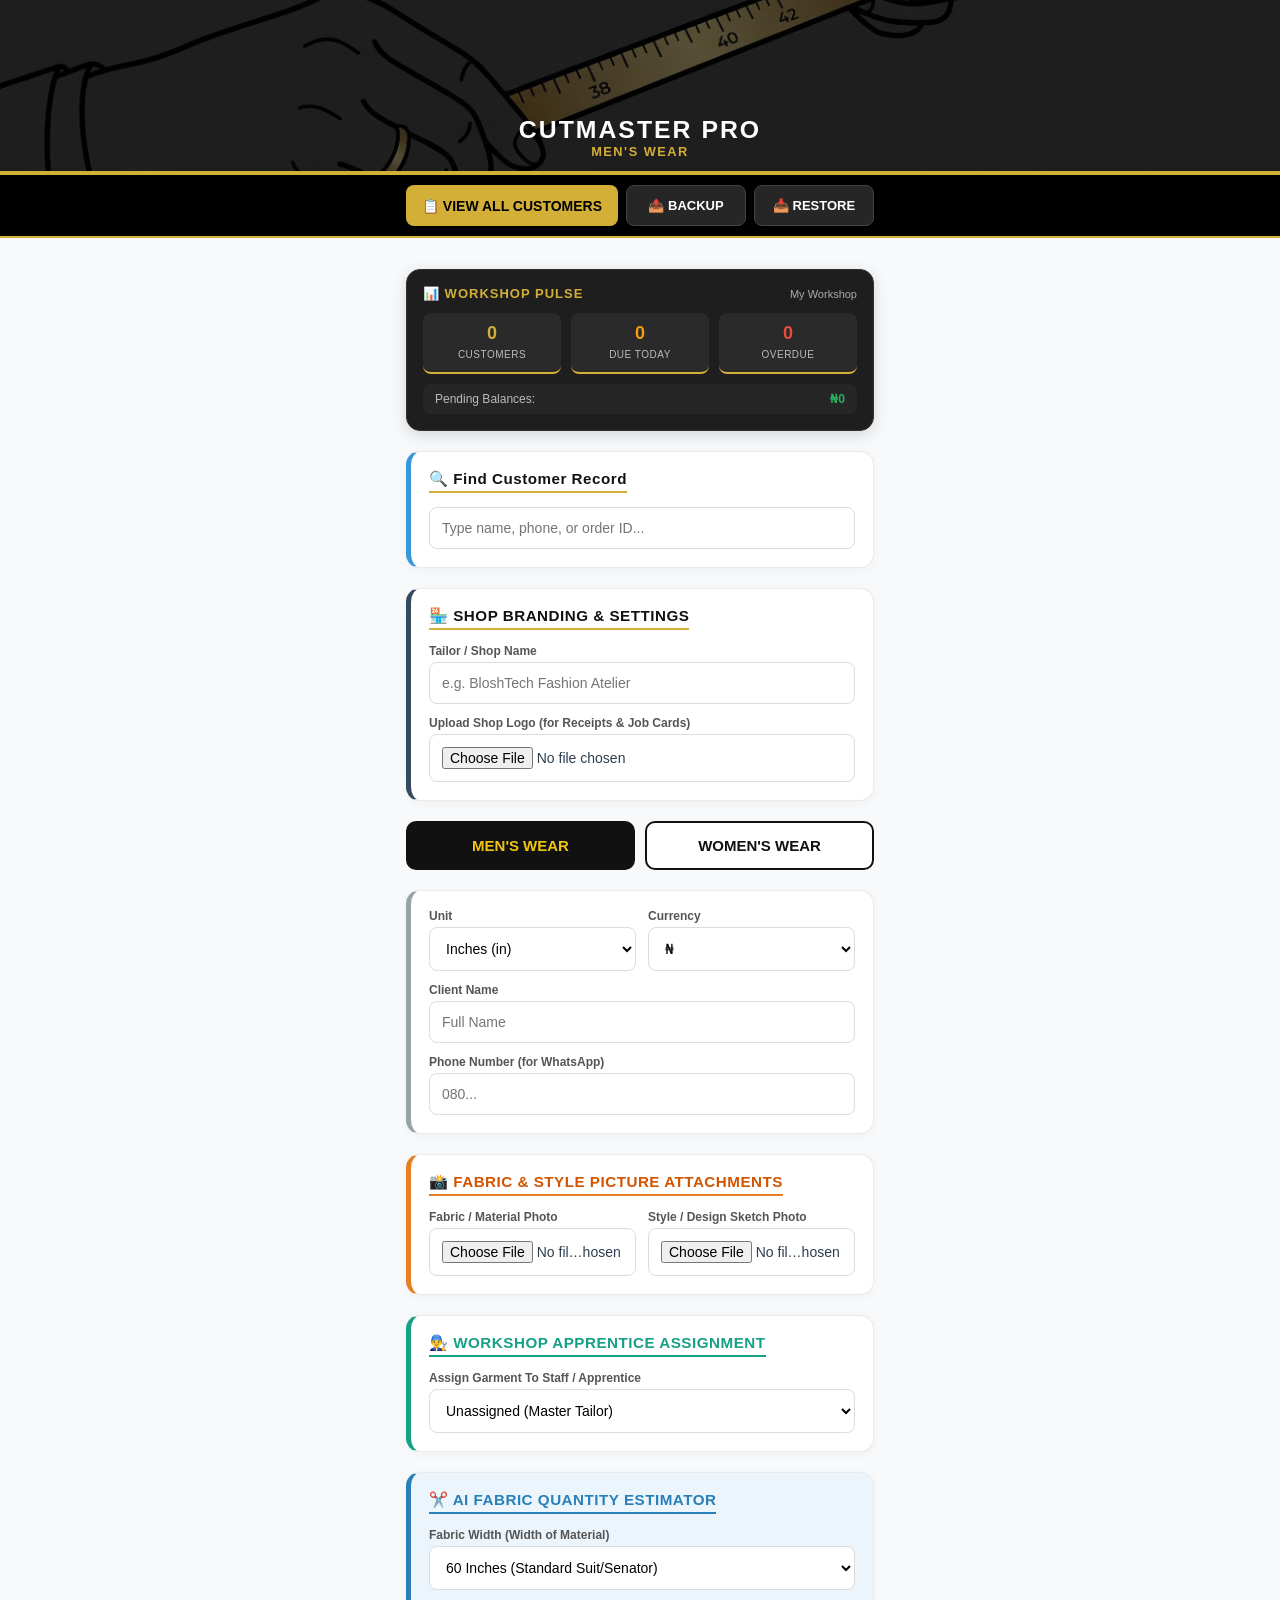
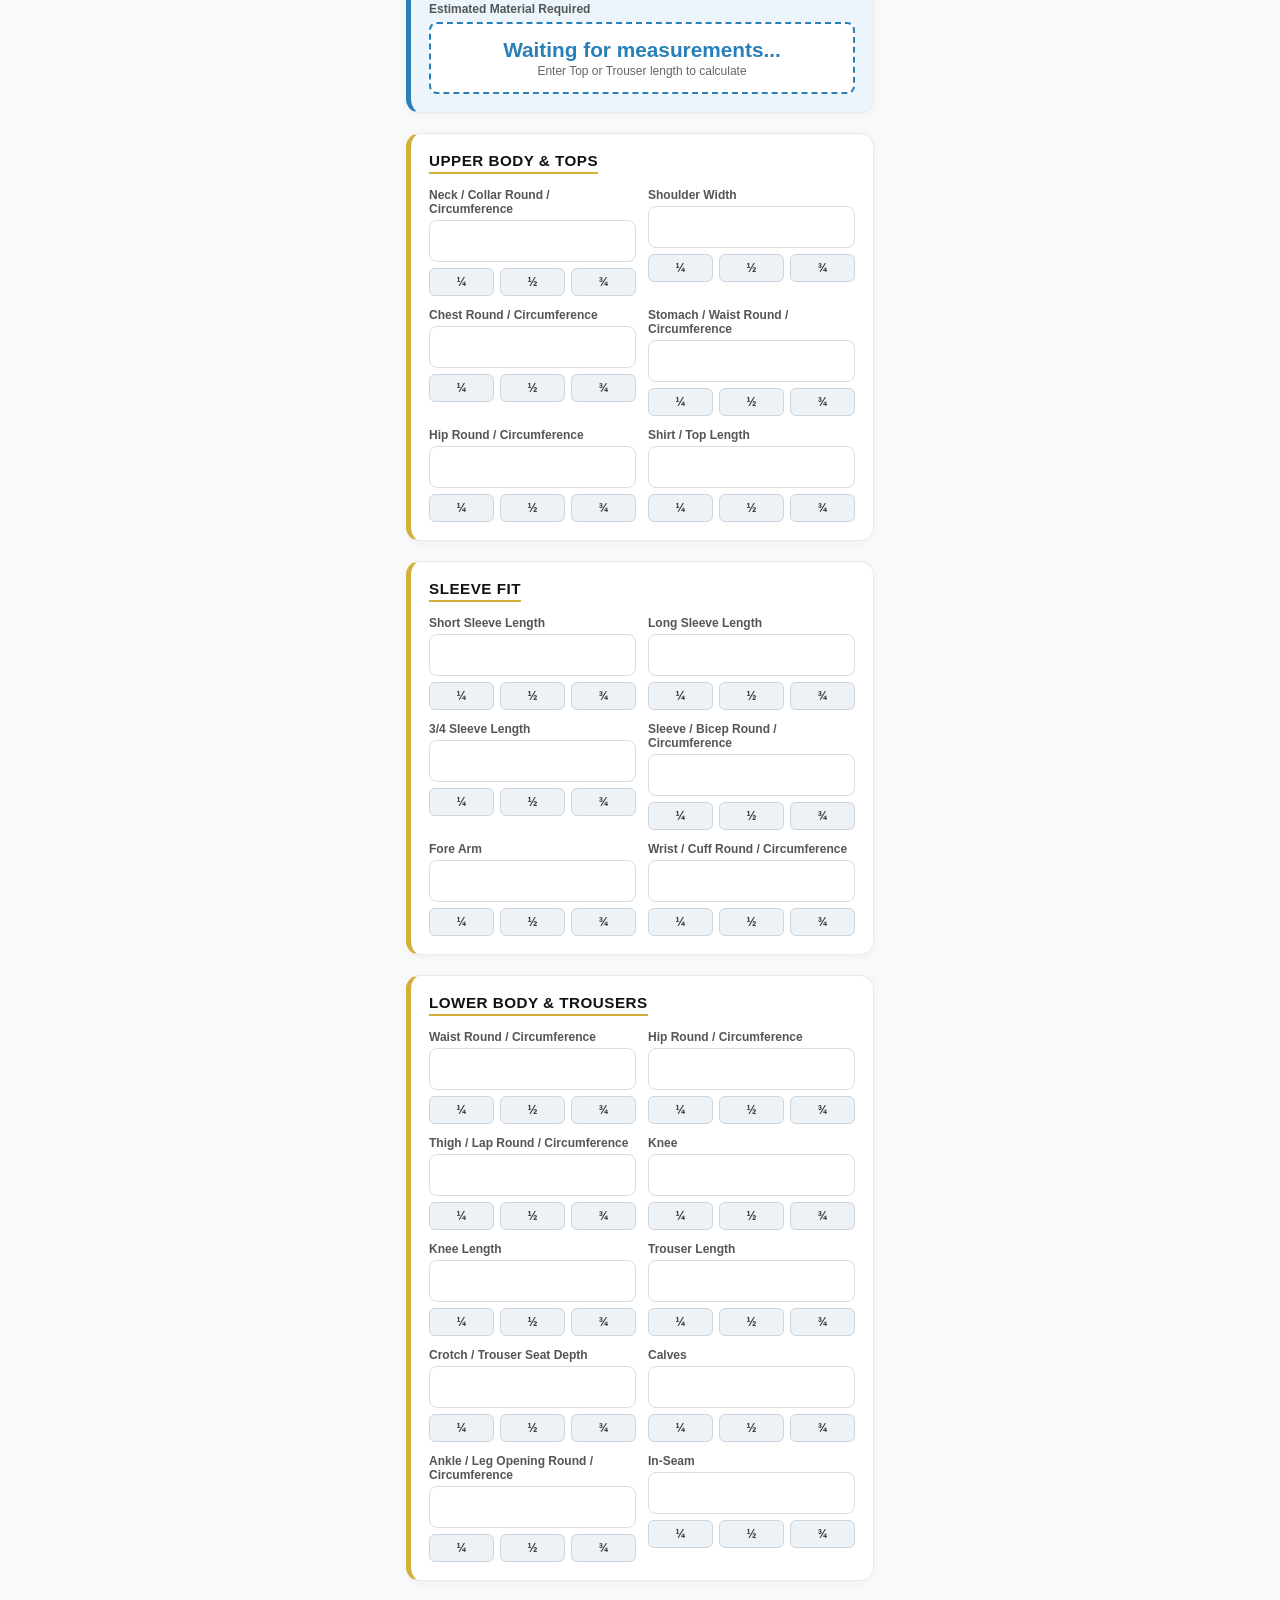
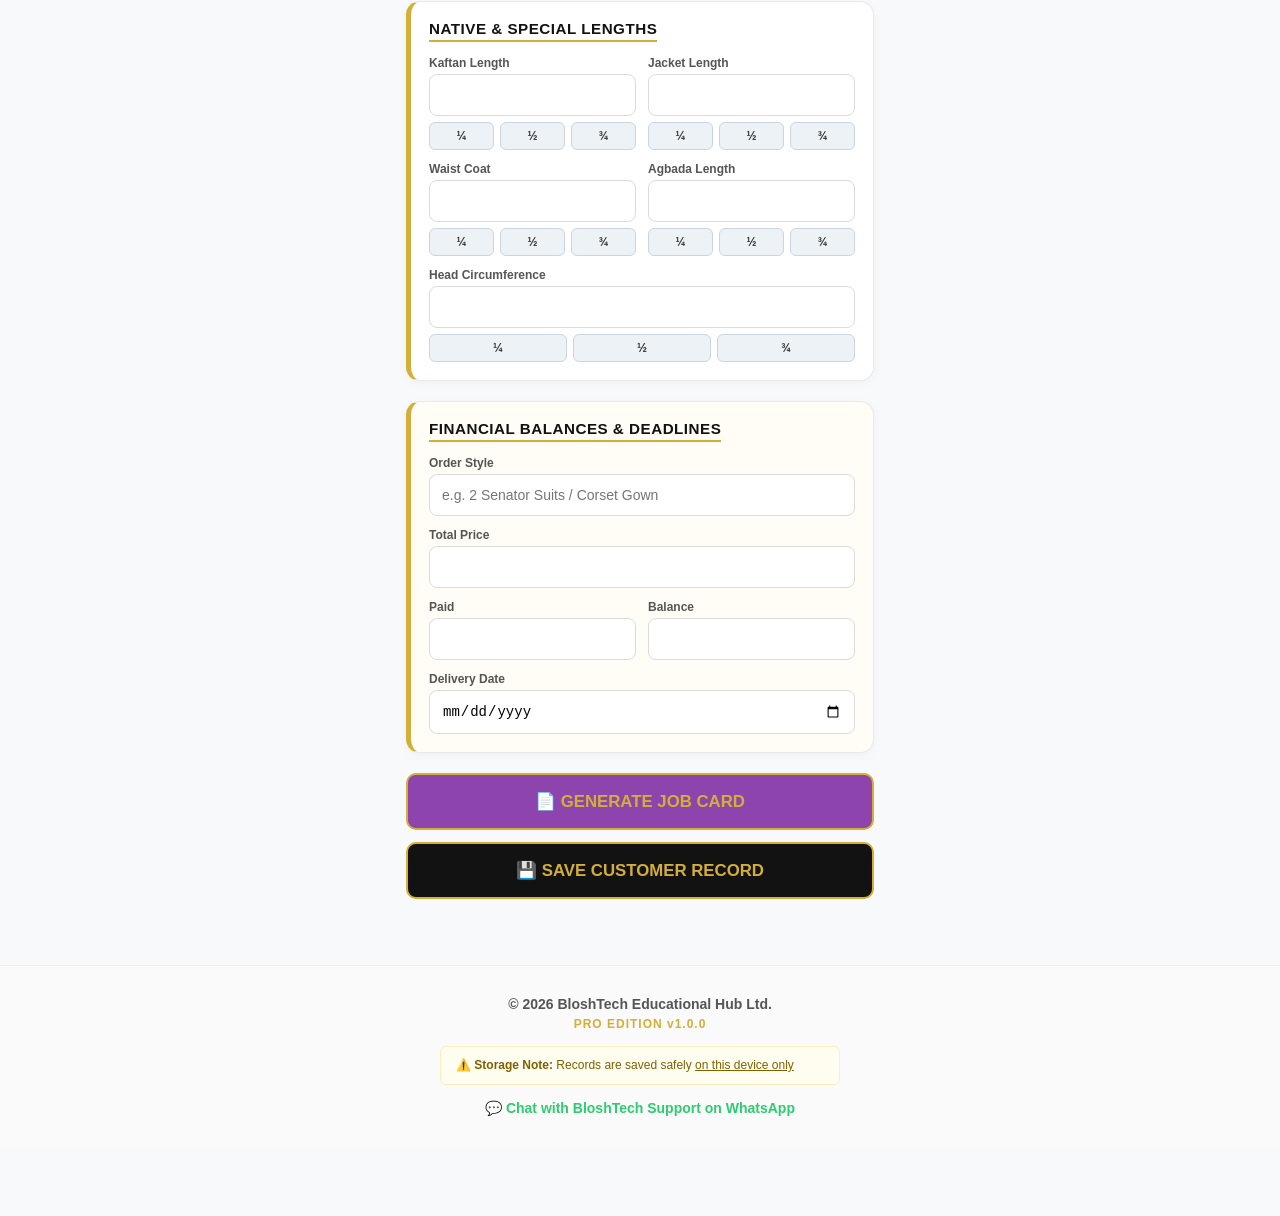
==== cutmaster/index.html @ a07493c3 "Create index.html" ====
<!doctype html>
<html lang="en">
  <head>
    <meta charset="UTF-8" />
    <meta name="viewport" content="width=device-width, initial-scale=1.0" />
    <title>CutMaster: Tailor CRM & Measure | BloshTech</title>

    <style>
      :root {
        --primary: #121212;
        --accent: #d4af37;
        --success: #27ae60;
        --danger: #e74c3c;
        --warning: #f39c12;
        --bg: #f8f9fa;
        --card-bg: #ffffff;
        --female-color: #8e44ad;
      }
      * {
        box-sizing: border-box;
      }
      body {
        font-family:
          -apple-system, BlinkMacSystemFont, "Segoe UI", Roboto, Oxygen, Ubuntu,
          Cantarell, sans-serif;
        background: var(--bg);
        margin: 0;
        padding-bottom: 70px;
        color: #2c3e50;
      }

      .hero-header {
        height: 175px;
        background-color: #1a1a1a;
        background-image:
          linear-gradient(rgba(0, 0, 0, 0.65), rgba(0, 0, 0, 0.65)),
          url([data-uri]);
        background-size: cover;
        background-position: center;
        display: flex;
        align-items: flex-end;
        justify-content: center;
        text-align: center;
        border-bottom: 4px solid var(--accent);
      }
      .hero-text h1 {
        color: white;
        margin: 0;
        font-size: 1.55rem;
        letter-spacing: 2px;
      }
      .hero-text p {
        color: var(--accent);
        margin: 0 0 12px 0;
        font-size: 0.8rem;
        font-weight: bold;
        letter-spacing: 1.5px;
      }

      .container {
        padding: 16px;
        max-width: 500px;
        margin: auto;
      }

      .pulse-card {
        background: #1e1e1e;
        color: #fff;
        border-radius: 14px;
        padding: 16px;
        margin-bottom: 20px;
        border: 1px solid #333;
        box-shadow: 0 4px 15px rgba(0, 0, 0, 0.15);
      }
      .pulse-grid {
        display: grid;
        grid-template-columns: repeat(3, 1fr);
        gap: 10px;
        margin-top: 12px;
        text-align: center;
      }
      .pulse-item {
        background: #2a2a2a;
        padding: 10px 6px;
        border-radius: 8px;
        border-bottom: 2px solid var(--accent);
      }
      .pulse-num {
        font-size: 18px;
        font-weight: bold;
        color: var(--accent);
        display: block;
      }
      .pulse-label {
        font-size: 10px;
        color: #bbb;
        text-transform: uppercase;
        letter-spacing: 0.5px;
      }

      #deadlineBanner {
        display: none;
        background: #fff3cd;
        border: 1px solid #ffeeba;
        color: #856404;
        padding: 12px 15px;
        border-radius: 10px;
        margin-bottom: 16px;
        font-size: 13px;
        font-weight: 600;
      }

      #licenseModal {
        position: fixed;
        top: 0;
        left: 0;
        width: 100%;
        height: 100%;
        background: rgba(0, 0, 0, 0.95);
        display: flex;
        align-items: center;
        justify-content: center;
        z-index: 10000;
        padding: 20px;
      }
      .license-card {
        background: white;
        border-radius: 14px;
        padding: 30px 22px;
        max-width: 420px;
        width: 100%;
        text-align: center;
        border: 2px solid var(--accent);
      }

      .section-card {
        background: var(--card-bg);
        border-radius: 14px;
        padding: 18px;
        margin-bottom: 20px;
        box-shadow: 0 2px 10px rgba(0, 0, 0, 0.04);
        border: 1px solid #eaeaea;
        border-left: 5px solid var(--accent);
      }
      h3 {
        margin: 0 0 14px 0;
        color: var(--primary);
        font-size: 0.95rem;
        border-bottom: 2px solid var(--accent);
        display: inline-block;
        padding-bottom: 3px;
        letter-spacing: 0.5px;
      }

      .grid {
        display: flex;
        flex-wrap: wrap;
        gap: 12px;
      }
      .field-group,
      .full {
        flex: 1 1 45%;
        min-width: 140px;
      }
      .full {
        flex: 1 1 100%;
      }

      label {
        font-size: 0.75rem;
        font-weight: 700;
        color: #555;
        margin-bottom: 4px;
        display: block;
      }
      input,
      select {
        width: 100%;
        padding: 12px;
        border: 1px solid #dcdcdc;
        border-radius: 8px;
        font-size: 14px;
        background: #fff;
      }

      .estimate-result-box {
        background: #ffffff;
        border: 2px dashed #2980b9;
        border-radius: 8px;
        padding: 14px;
        text-align: center;
        margin-top: 6px;
      }
      .estimate-val {
        font-size: 1.3rem;
        font-weight: bold;
        color: #2980b9;
        display: block;
      }
      .estimate-sub {
        font-size: 0.75rem;
        color: #666;
        margin-top: 2px;
        display: block;
      }

      .fraction-bar {
        display: flex;
        gap: 6px;
        margin-top: 6px;
      }
      .frac-btn {
        flex: 1;
        background: #edf2f7;
        border: 1px solid #cbd5e0;
        border-radius: 6px;
        padding: 6px 0;
        font-size: 12px;
        font-weight: bold;
        cursor: pointer;
        color: #333;
        text-align: center;
      }
      .frac-btn:active {
        background: var(--accent);
        color: #000;
      }

      .save-btn {
        width: 100%;
        padding: 16px;
        background: var(--primary);
        color: var(--accent);
        border: 2px solid var(--accent);
        border-radius: 10px;
        font-size: 1.05rem;
        font-weight: bold;
        cursor: pointer;
        transition: 0.15s;
      }
      .save-btn:active {
        transform: scale(0.98);
      }

      .status-badge {
        padding: 4px 8px;
        border-radius: 6px;
        font-size: 11px;
        font-weight: bold;
        color: white;
        display: inline-block;
      }
      .bg-overdue {
        background: var(--danger);
      }
      .bg-today {
        background: var(--warning);
        color: #000;
      }
      .bg-upcoming {
        background: var(--success);
      }
      .bg-delivered {
        background: #7f8c8d;
      }
      .bg-nodate {
        background: #bdc3c7;
        color: #000;
      }

      .img-preview {
        max-width: 100%;
        max-height: 120px;
        border-radius: 8px;
        margin-top: 8px;
        display: none;
        border: 1px solid #ddd;
      }
    </style>
  </head>
  <body>
    <!-- LICENSE MODAL (Google Play Compliant - No External Payment Gateway) -->
    <div id="licenseModal" style="display: none">
      <div class="license-card">
        <h2 style="margin: 0; color: #121212">CUTMASTER PRO</h2>
        <p
          style="
            color: #d4af37;
            font-weight: bold;
            font-size: 13px;
            margin: 4px 0 18px 0;
          "
        >
          ENTERPRISE WORKSHOP EDITION
        </p>

        <p
          id="licenseReason"
          style="
            font-size: 13px;
            color: #555;
            text-align: left;
            line-height: 1.5;
          "
        >
          Enter your Workshop License Key to unlock unlimited customer records,
          cutting tickets, and backup vaults.
        </p>

        <div style="margin: 20px 0; text-align: left">
          <label style="font-weight: bold; color: #333; margin-bottom: 6px"
            >Workshop License Key</label
          >
          <input
            type="text"
            id="licenseInput"
            placeholder="e.g. CMP-1YEAR-2026"
            style="
              text-transform: uppercase;
              font-weight: bold;
              text-align: center;
              border: 2px solid #222;
              border-radius: 8px;
              padding: 12px;
              font-size: 15px;
            "
          />
        </div>

        <button
          type="button"
          onclick="handleKeyActivation()"
          style="
            width: 100%;
            padding: 14px;
            background: #121212;
            color: #d4af37;
            font-weight: bold;
            border: 2px solid #d4af37;
            border-radius: 8px;
            cursor: pointer;
            font-size: 15px;
          "
        >
          🔓 UNLOCK WORKSHOP ACCESS
        </button>

        <div
          style="
            margin-top: 25px;
            border-top: 1px solid #eee;
            padding-top: 15px;
          "
        >
          <p style="font-size: 12px; color: #777; margin: 0 0 8px 0">
            Need workshop licensing or renewal assistance?
          </p>
          <a
            href="https://wa.me/2347036552667?text=Hello%20BloshTech,%20I%20need%20a%20CutMaster%20Pro%20Workshop%20License."
            target="_blank"
            style="
              display: inline-block;
              color: #27ae60;
              font-weight: bold;
              text-decoration: none;
              font-size: 13px;
            "
          >
            💬 Chat with BloshTech Support on WhatsApp
          </a>
        </div>
      </div>
    </div>

    <!-- HEADER -->
    <div class="hero-header">
      <div class="hero-text">
        <h1>CUTMASTER PRO</h1>
        <p id="sub-title">BLOSHTECH WORKSHOP ATELIER</p>
      </div>
    </div>

    <!-- TOP CONTROL BAR -->
    <div
      style="
        width: 100%;
        background: #000;
        padding: 10px 0;
        border-bottom: 2px solid #d4af37;
        margin-bottom: 15px;
      "
    >
      <div
        style="
          max-width: 500px;
          margin: auto;
          padding: 0 16px;
          display: flex;
          gap: 8px;
        "
      >
        <button
          type="button"
          onclick="showAll()"
          style="
            flex: 2;
            padding: 12px;
            background: #d4af37;
            color: #000;
            font-weight: bold;
            border: none;
            border-radius: 8px;
            cursor: pointer;
            font-size: 14px;
          "
        >
          📋 VIEW ALL CUSTOMERS
        </button>
        <button
          type="button"
          onclick="exportVaultBackup()"
          style="
            flex: 1;
            padding: 12px;
            background: #262626;
            color: #fff;
            font-weight: bold;
            border: 1px solid #444;
            border-radius: 8px;
            cursor: pointer;
            font-size: 13px;
          "
        >
          📤 BACKUP
        </button>
        <button
          type="button"
          onclick="document.getElementById('importFile').click()"
          style="
            flex: 1;
            padding: 12px;
            background: #262626;
            color: #fff;
            font-weight: bold;
            border: 1px solid #444;
            border-radius: 8px;
            cursor: pointer;
            font-size: 13px;
          "
        >
          📥 RESTORE
        </button>
        <input
          type="file"
          id="importFile"
          accept=".json"
          style="display: none"
          onchange="importVaultBackup(event)"
        />
      </div>
    </div>

    <div class="container">
      <div id="deadlineBanner"></div>

      <!-- WORKSHOP PULSE DASHBOARD -->
      <div class="pulse-card">
        <div
          style="
            display: flex;
            justify-content: space-between;
            align-items: center;
          "
        >
          <span
            style="
              font-weight: bold;
              font-size: 13px;
              color: #d4af37;
              letter-spacing: 1px;
            "
            >📊 WORKSHOP PULSE</span
          >
          <span id="pulseShopName" style="font-size: 11px; color: #aaa"
            >My Workshop</span
          >
        </div>
        <div class="pulse-grid">
          <div class="pulse-item">
            <span class="pulse-num" id="pTotal">0</span
            ><span class="pulse-label">Customers</span>
          </div>
          <div class="pulse-item">
            <span class="pulse-num" id="pDueToday" style="color: #f39c12"
              >0</span
            ><span class="pulse-label">Due Today</span>
          </div>
          <div class="pulse-item">
            <span class="pulse-num" id="pOverdue" style="color: #e74c3c">0</span
            ><span class="pulse-label">Overdue</span>
          </div>
        </div>
        <div
          style="
            margin-top: 10px;
            padding: 8px 12px;
            background: #262626;
            border-radius: 8px;
            display: flex;
            justify-content: space-between;
            font-size: 12px;
          "
        >
          <span style="color: #bbb">Pending Balances:</span>
          <strong id="pUnpaid" style="color: #27ae60">₦0</strong>
        </div>
      </div>

      <!-- QUICK CUSTOMER SEARCH (top placement per spec) -->
      <div class="section-card" style="border-left-color: #3498db">
        <h3>🔍 Find Customer Record</h3>
        <input
          type="text"
          id="search"
          onkeyup="doSearch()"
          placeholder="Type name, phone, or order ID..."
        />
        <div id="results"></div>
      </div>

      <!-- SHOP SETTINGS -->
      <div class="section-card" style="border-left-color: #34495e">
        <h3>🏪 SHOP BRANDING & SETTINGS</h3>
        <div class="grid">
          <div class="full">
            <label>Tailor / Shop Name</label>
            <input
              type="text"
              id="shopName"
              placeholder="e.g. BloshTech Fashion Atelier"
              onchange="saveShopSettings()"
            />
          </div>
          <div class="full">
            <label>Upload Shop Logo (for Receipts & Job Cards)</label>
            <input
              type="file"
              id="shopLogo"
              accept="image/*"
              onchange="handleLogoUpload(event)"
            />
            <div
              id="logoPreviewContainer"
              style="margin-top: 10px; display: none"
            >
              <img
                id="logoPreview"
                src=""
                alt="Shop Logo"
                style="
                  max-height: 60px;
                  border-radius: 6px;
                  border: 1px solid #ccc;
                  display: block;
                "
              />
            </div>
          </div>
        </div>
      </div>

      <!-- GENDER TOGGLES -->
      <div
        class="toggle-container"
        style="display: flex; gap: 10px; margin-bottom: 20px"
      >
        <button
          type="button"
          id="btn-male"
          onclick="showSection('male')"
          style="
            flex: 1;
            padding: 14px;
            font-weight: bold;
            font-size: 15px;
            border-radius: 10px;
            border: 2px solid #111;
            background: #111;
            color: #f1c40f;
            cursor: pointer;
          "
        >
          MEN&#39;S WEAR
        </button>
        <button
          type="button"
          id="btn-female"
          onclick="showSection('female')"
          style="
            flex: 1;
            padding: 14px;
            font-weight: bold;
            font-size: 15px;
            border-radius: 10px;
            border: 2px solid #111;
            background: #fff;
            color: #111;
            cursor: pointer;
          "
        >
          WOMEN&#39;S WEAR
        </button>
      </div>

      <!-- CLIENT DETAILS & CURRENCY -->
      <div class="section-card" style="border-left-color: #95a5a6">
        <div class="grid">
          <div class="field-group">
            <label>Unit</label>
            <select id="unt" onchange="calculateFabricEstimate()">
              <option value="in">Inches (in)</option>
              <option value="cm">CM</option>
            </select>
          </div>
          <div class="field-group">
            <label>Currency</label>
            <select id="curr" onchange="calc()">
              <option>₦</option>
              <option>£</option>
              <option>$</option>
            </select>
          </div>
          <div class="full">
            <label>Client Name</label>
            <input type="text" id="cName" placeholder="Full Name" />
          </div>
          <div class="full">
            <label>Phone Number (for WhatsApp)</label>
            <input type="tel" id="cPhone" placeholder="080..." />
          </div>
        </div>
      </div>

      <!-- VISUAL SPEC ATTACHMENTS -->
      <div class="section-card" style="border-left-color: #e67e22">
        <h3 style="color: #d35400; border-bottom-color: #e67e22">
          📸 FABRIC & STYLE PICTURE ATTACHMENTS
        </h3>
        <div class="grid">
          <div class="field-group">
            <label>Fabric / Material Photo</label>
            <input
              type="file"
              id="fabricPhoto"
              accept="image/*"
              capture="environment"
              onchange="handleImageCompress(event, 'fabricPreview')"
            />
            <img id="fabricPreview" class="img-preview" alt="Fabric Preview" />
          </div>
          <div class="field-group">
            <label>Style / Design Sketch Photo</label>
            <input
              type="file"
              id="stylePhoto"
              accept="image/*"
              capture="environment"
              onchange="handleImageCompress(event, 'stylePreview')"
            />
            <img id="stylePreview" class="img-preview" alt="Style Preview" />
          </div>
        </div>
      </div>

      <!-- WORKSHOP STAFF ASSIGNMENT -->
      <div class="section-card" style="border-left-color: #16a085">
        <h3 style="color: #16a085; border-bottom-color: #16a085">
          👨‍🔧 WORKSHOP APPRENTICE ASSIGNMENT
        </h3>
        <div class="grid">
          <div class="full">
            <label>Assign Garment To Staff / Apprentice</label>
            <select id="assignedWorker">
              <option value="Unassigned">Unassigned (Master Tailor)</option>
              <option value="Lead Cutter">Lead Cutter</option>
              <option value="Master Tailor">Master Tailor</option>
              <option value="Apprentice 1">Apprentice 1</option>
              <option value="Apprentice 2">Apprentice 2</option>
              <option value="Finisher / Ironing">
                Finisher / Ironing Section
              </option>
            </select>
          </div>
        </div>
      </div>

      <!-- DYNAMIC AI FABRIC ESTIMATOR -->
      <div
        class="section-card"
        style="border-left-color: #2980b9; background: #ebf5fb"
      >
        <h3 style="color: #2980b9; border-bottom-color: #2980b9">
          ✂️ AI FABRIC QUANTITY ESTIMATOR
        </h3>
        <div class="grid">
          <div class="full">
            <label>Fabric Width (Width of Material)</label>
            <select id="fabricWidthSelect" onchange="calculateFabricEstimate()">
              <option value="60">60 Inches (Standard Suit/Senator)</option>
              <option value="45">45 Inches (Ankara/Lace)</option>
              <option value="36">36 Inches (Narrow Material)</option>
            </select>
          </div>
          <div class="full">
            <label>Estimated Material Required</label>
            <div class="estimate-result-box">
              <span id="fabricEstimateVal" class="estimate-val"
                >Waiting for measurements...</span
              >
              <span id="fabricEstimateSub" class="estimate-sub"
                >Enter Top / Trouser length below to calculate</span
              >
            </div>
            <input type="hidden" id="fabricEstimateResult" value="" />
          </div>
        </div>
      </div>

      <!-- MALE MEASUREMENT SECTION (ALL ORIGINAL LABELS) -->
      <div id="male-section">
        <div class="section-card">
          <h3>UPPER BODY & TOPS</h3>
          <div class="grid">
            <div class="field-group">
              <label>Neck / Collar Round / Circumference</label>
              <input
                type="text"
                id="neck"
                oninput="calculateFabricEstimate()"
              />
              <div class="fraction-bar">
                <button
                  class="frac-btn"
                  type="button"
                  onmousedown="addFracDirect('neck', '1/4')"
                >
                  ¼
                </button>
                <button
                  class="frac-btn"
                  type="button"
                  onmousedown="addFracDirect('neck', '1/2')"
                >
                  ½
                </button>
                <button
                  class="frac-btn"
                  type="button"
                  onmousedown="addFracDirect('neck', '3/4')"
                >
                  ¾
                </button>
              </div>
            </div>
            <div class="field-group">
              <label>Shoulder Width</label>
              <input
                type="text"
                id="shld"
                oninput="calculateFabricEstimate()"
              />
              <div class="fraction-bar">
                <button
                  class="frac-btn"
                  type="button"
                  onmousedown="addFracDirect('shld', '1/4')"
                >
                  ¼
                </button>
                <button
                  class="frac-btn"
                  type="button"
                  onmousedown="addFracDirect('shld', '1/2')"
                >
                  ½
                </button>
                <button
                  class="frac-btn"
                  type="button"
                  onmousedown="addFracDirect('shld', '3/4')"
                >
                  ¾
                </button>
              </div>
            </div>
            <div class="field-group">
              <label>Chest Round / Circumference</label>
              <input
                type="text"
                id="chst"
                oninput="calculateFabricEstimate()"
              />
              <div class="fraction-bar">
                <button
                  class="frac-btn"
                  type="button"
                  onmousedown="addFracDirect('chst', '1/4')"
                >
                  ¼
                </button>
                <button
                  class="frac-btn"
                  type="button"
                  onmousedown="addFracDirect('chst', '1/2')"
                >
                  ½
                </button>
                <button
                  class="frac-btn"
                  type="button"
                  onmousedown="addFracDirect('chst', '3/4')"
                >
                  ¾
                </button>
              </div>
            </div>
            <div class="field-group">
              <label>Stomach / Waist Round / Circumference</label>
              <input type="text" id="stom" />
              <div class="fraction-bar">
                <button
                  class="frac-btn"
                  type="button"
                  onmousedown="addFracDirect('stom', '1/4')"
                >
                  ¼
                </button>
                <button
                  class="frac-btn"
                  type="button"
                  onmousedown="addFracDirect('stom', '1/2')"
                >
                  ½
                </button>
                <button
                  class="frac-btn"
                  type="button"
                  onmousedown="addFracDirect('stom', '3/4')"
                >
                  ¾
                </button>
              </div>
            </div>
            <div class="field-group">
              <label>Hip Round / Circumference</label>
              <input type="text" id="hipBody" />
              <div class="fraction-bar">
                <button
                  class="frac-btn"
                  type="button"
                  onmousedown="addFracDirect('hipBody', '1/4')"
                >
                  ¼
                </button>
                <button
                  class="frac-btn"
                  type="button"
                  onmousedown="addFracDirect('hipBody', '1/2')"
                >
                  ½
                </button>
                <button
                  class="frac-btn"
                  type="button"
                  onmousedown="addFracDirect('hipBody', '3/4')"
                >
                  ¾
                </button>
              </div>
            </div>
            <div class="field-group">
              <label>Shirt / Top Length</label>
              <input
                type="text"
                id="bodyLen"
                oninput="calculateFabricEstimate()"
              />
              <div class="fraction-bar">
                <button
                  class="frac-btn"
                  type="button"
                  onmousedown="addFracDirect('bodyLen', '1/4')"
                >
                  ¼
                </button>
                <button
                  class="frac-btn"
                  type="button"
                  onmousedown="addFracDirect('bodyLen', '1/2')"
                >
                  ½
                </button>
                <button
                  class="frac-btn"
                  type="button"
                  onmousedown="addFracDirect('bodyLen', '3/4')"
                >
                  ¾
                </button>
              </div>
            </div>
          </div>
        </div>

        <div class="section-card">
          <h3>SLEEVE FIT</h3>
          <div class="grid">
            <div class="field-group">
              <label>Short Sleeve Length</label>
              <input type="text" id="ssl" />
              <div class="fraction-bar">
                <button
                  class="frac-btn"
                  type="button"
                  onmousedown="addFracDirect('ssl', '1/4')"
                >
                  ¼
                </button>
                <button
                  class="frac-btn"
                  type="button"
                  onmousedown="addFracDirect('ssl', '1/2')"
                >
                  ½
                </button>
                <button
                  class="frac-btn"
                  type="button"
                  onmousedown="addFracDirect('ssl', '3/4')"
                >
                  ¾
                </button>
              </div>
            </div>
            <div class="field-group">
              <label>Long Sleeve Length</label>
              <input type="text" id="lsl" />
              <div class="fraction-bar">
                <button
                  class="frac-btn"
                  type="button"
                  onmousedown="addFracDirect('lsl', '1/4')"
                >
                  ¼
                </button>
                <button
                  class="frac-btn"
                  type="button"
                  onmousedown="addFracDirect('lsl', '1/2')"
                >
                  ½
                </button>
                <button
                  class="frac-btn"
                  type="button"
                  onmousedown="addFracDirect('lsl', '3/4')"
                >
                  ¾
                </button>
              </div>
            </div>
            <div class="field-group">
              <label>3/4 Sleeve Length</label>
              <input type="text" id="tsl" />
              <div class="fraction-bar">
                <button
                  class="frac-btn"
                  type="button"
                  onmousedown="addFracDirect('tsl', '1/4')"
                >
                  ¼
                </button>
                <button
                  class="frac-btn"
                  type="button"
                  onmousedown="addFracDirect('tsl', '1/2')"
                >
                  ½
                </button>
                <button
                  class="frac-btn"
                  type="button"
                  onmousedown="addFracDirect('tsl', '3/4')"
                >
                  ¾
                </button>
              </div>
            </div>
            <div class="field-group">
              <label>Sleeve / Bicep Round / Circumference</label>
              <input type="text" id="bic" />
              <div class="fraction-bar">
                <button
                  class="frac-btn"
                  type="button"
                  onmousedown="addFracDirect('bic', '1/4')"
                >
                  ¼
                </button>
                <button
                  class="frac-btn"
                  type="button"
                  onmousedown="addFracDirect('bic', '1/2')"
                >
                  ½
                </button>
                <button
                  class="frac-btn"
                  type="button"
                  onmousedown="addFracDirect('bic', '3/4')"
                >
                  ¾
                </button>
              </div>
            </div>
            <div class="field-group">
              <label>Fore Arm</label>
              <input type="text" id="fa" />
              <div class="fraction-bar">
                <button
                  class="frac-btn"
                  type="button"
                  onmousedown="addFracDirect('fa', '1/4')"
                >
                  ¼
                </button>
                <button
                  class="frac-btn"
                  type="button"
                  onmousedown="addFracDirect('fa', '1/2')"
                >
                  ½
                </button>
                <button
                  class="frac-btn"
                  type="button"
                  onmousedown="addFracDirect('fa', '3/4')"
                >
                  ¾
                </button>
              </div>
            </div>
            <div class="field-group">
              <label>Wrist / Cuff Round / Circumference</label>
              <input type="text" id="cuf" />
              <div class="fraction-bar">
                <button
                  class="frac-btn"
                  type="button"
                  onmousedown="addFracDirect('cuf', '1/4')"
                >
                  ¼
                </button>
                <button
                  class="frac-btn"
                  type="button"
                  onmousedown="addFracDirect('cuf', '1/2')"
                >
                  ½
                </button>
                <button
                  class="frac-btn"
                  type="button"
                  onmousedown="addFracDirect('cuf', '3/4')"
                >
                  ¾
                </button>
              </div>
            </div>
          </div>
        </div>

        <div class="section-card">
          <h3>LOWER BODY & TROUSERS</h3>
          <div class="grid">
            <div class="field-group">
              <label>Waist Round / Circumference</label>
              <input type="text" id="twst" />
              <div class="fraction-bar">
                <button
                  class="frac-btn"
                  type="button"
                  onmousedown="addFracDirect('twst', '1/4')"
                >
                  ¼
                </button>
                <button
                  class="frac-btn"
                  type="button"
                  onmousedown="addFracDirect('twst', '1/2')"
                >
                  ½
                </button>
                <button
                  class="frac-btn"
                  type="button"
                  onmousedown="addFracDirect('twst', '3/4')"
                >
                  ¾
                </button>
              </div>
            </div>
            <div class="field-group">
              <label>Hip Round / Circumference</label>
              <input type="text" id="thip" />
              <div class="fraction-bar">
                <button
                  class="frac-btn"
                  type="button"
                  onmousedown="addFracDirect('thip', '1/4')"
                >
                  ¼
                </button>
                <button
                  class="frac-btn"
                  type="button"
                  onmousedown="addFracDirect('thip', '1/2')"
                >
                  ½
                </button>
                <button
                  class="frac-btn"
                  type="button"
                  onmousedown="addFracDirect('thip', '3/4')"
                >
                  ¾
                </button>
              </div>
            </div>
            <div class="field-group">
              <label>Thigh / Lap Round / Circumference</label>
              <input type="text" id="tth" />
              <div class="fraction-bar">
                <button
                  class="frac-btn"
                  type="button"
                  onmousedown="addFracDirect('tth', '1/4')"
                >
                  ¼
                </button>
                <button
                  class="frac-btn"
                  type="button"
                  onmousedown="addFracDirect('tth', '1/2')"
                >
                  ½
                </button>
                <button
                  class="frac-btn"
                  type="button"
                  onmousedown="addFracDirect('tth', '3/4')"
                >
                  ¾
                </button>
              </div>
            </div>
            <div class="field-group">
              <label>Knee</label>
              <input type="text" id="tkn" />
              <div class="fraction-bar">
                <button
                  class="frac-btn"
                  type="button"
                  onmousedown="addFracDirect('tkn', '1/4')"
                >
                  ¼
                </button>
                <button
                  class="frac-btn"
                  type="button"
                  onmousedown="addFracDirect('tkn', '1/2')"
                >
                  ½
                </button>
                <button
                  class="frac-btn"
                  type="button"
                  onmousedown="addFracDirect('tkn', '3/4')"
                >
                  ¾
                </button>
              </div>
            </div>
            <div class="field-group">
              <label>Knee Length</label>
              <input type="text" id="tknl" />
              <div class="fraction-bar">
                <button
                  class="frac-btn"
                  type="button"
                  onmousedown="addFracDirect('tknl', '1/4')"
                >
                  ¼
                </button>
                <button
                  class="frac-btn"
                  type="button"
                  onmousedown="addFracDirect('tknl', '1/2')"
                >
                  ½
                </button>
                <button
                  class="frac-btn"
                  type="button"
                  onmousedown="addFracDirect('tknl', '3/4')"
                >
                  ¾
                </button>
              </div>
            </div>
            <div class="field-group">
              <label>Trouser Length</label>
              <input type="text" id="tfl" oninput="calculateFabricEstimate()" />
              <div class="fraction-bar">
                <button
                  class="frac-btn"
                  type="button"
                  onmousedown="addFracDirect('tfl', '1/4')"
                >
                  ¼
                </button>
                <button
                  class="frac-btn"
                  type="button"
                  onmousedown="addFracDirect('tfl', '1/2')"
                >
                  ½
                </button>
                <button
                  class="frac-btn"
                  type="button"
                  onmousedown="addFracDirect('tfl', '3/4')"
                >
                  ¾
                </button>
              </div>
            </div>
            <div class="field-group">
              <label>Crotch / Trouser Seat Depth</label>
              <input type="text" id="tcrotch" />
              <div class="fraction-bar">
                <button
                  class="frac-btn"
                  type="button"
                  onmousedown="addFracDirect('tcrotch', '1/4')"
                >
                  ¼
                </button>
                <button
                  class="frac-btn"
                  type="button"
                  onmousedown="addFracDirect('tcrotch', '1/2')"
                >
                  ½
                </button>
                <button
                  class="frac-btn"
                  type="button"
                  onmousedown="addFracDirect('tcrotch', '3/4')"
                >
                  ¾
                </button>
              </div>
            </div>
            <div class="field-group">
              <label>Calves</label>
              <input type="text" id="tcal" />
              <div class="fraction-bar">
                <button
                  class="frac-btn"
                  type="button"
                  onmousedown="addFracDirect('tcal', '1/4')"
                >
                  ¼
                </button>
                <button
                  class="frac-btn"
                  type="button"
                  onmousedown="addFracDirect('tcal', '1/2')"
                >
                  ½
                </button>
                <button
                  class="frac-btn"
                  type="button"
                  onmousedown="addFracDirect('tcal', '3/4')"
                >
                  ¾
                </button>
              </div>
            </div>
            <div class="field-group">
              <label>Ankle / Leg Opening Round / Circumference</label>
              <input type="text" id="tank" />
              <div class="fraction-bar">
                <button
                  class="frac-btn"
                  type="button"
                  onmousedown="addFracDirect('tank', '1/4')"
                >
                  ¼
                </button>
                <button
                  class="frac-btn"
                  type="button"
                  onmousedown="addFracDirect('tank', '1/2')"
                >
                  ½
                </button>
                <button
                  class="frac-btn"
                  type="button"
                  onmousedown="addFracDirect('tank', '3/4')"
                >
                  ¾
                </button>
              </div>
            </div>
            <div class="field-group">
              <label>In-Seam</label>
              <input type="text" id="tins" />
              <div class="fraction-bar">
                <button
                  class="frac-btn"
                  type="button"
                  onmousedown="addFracDirect('tins', '1/4')"
                >
                  ¼
                </button>
                <button
                  class="frac-btn"
                  type="button"
                  onmousedown="addFracDirect('tins', '1/2')"
                >
                  ½
                </button>
                <button
                  class="frac-btn"
                  type="button"
                  onmousedown="addFracDirect('tins', '3/4')"
                >
                  ¾
                </button>
              </div>
            </div>
          </div>
        </div>

        <div class="section-card">
          <h3>NATIVE & SPECIAL LENGTHS</h3>
          <div class="grid">
            <div class="field-group">
              <label>Kaftan Length</label>
              <input
                type="text"
                id="klen"
                oninput="calculateFabricEstimate()"
              />
              <div class="fraction-bar">
                <button
                  class="frac-btn"
                  type="button"
                  onmousedown="addFracDirect('klen', '1/4')"
                >
                  ¼
                </button>
                <button
                  class="frac-btn"
                  type="button"
                  onmousedown="addFracDirect('klen', '1/2')"
                >
                  ½
                </button>
                <button
                  class="frac-btn"
                  type="button"
                  onmousedown="addFracDirect('klen', '3/4')"
                >
                  ¾
                </button>
              </div>
            </div>
            <div class="field-group">
              <label>Jacket Length</label>
              <input type="text" id="jlen" />
              <div class="fraction-bar">
                <button
                  class="frac-btn"
                  type="button"
                  onmousedown="addFracDirect('jlen', '1/4')"
                >
                  ¼
                </button>
                <button
                  class="frac-btn"
                  type="button"
                  onmousedown="addFracDirect('jlen', '1/2')"
                >
                  ½
                </button>
                <button
                  class="frac-btn"
                  type="button"
                  onmousedown="addFracDirect('jlen', '3/4')"
                >
                  ¾
                </button>
              </div>
            </div>
            <div class="field-group">
              <label>Waist Coat</label>
              <input type="text" id="wlen" />
              <div class="fraction-bar">
                <button
                  class="frac-btn"
                  type="button"
                  onmousedown="addFracDirect('wlen', '1/4')"
                >
                  ¼
                </button>
                <button
                  class="frac-btn"
                  type="button"
                  onmousedown="addFracDirect('wlen', '1/2')"
                >
                  ½
                </button>
                <button
                  class="frac-btn"
                  type="button"
                  onmousedown="addFracDirect('wlen', '3/4')"
                >
                  ¾
                </button>
              </div>
            </div>
            <div class="field-group">
              <label>Agbada Length</label>
              <input type="text" id="alen" />
              <div class="fraction-bar">
                <button
                  class="frac-btn"
                  type="button"
                  onmousedown="addFracDirect('alen', '1/4')"
                >
                  ¼
                </button>
                <button
                  class="frac-btn"
                  type="button"
                  onmousedown="addFracDirect('alen', '1/2')"
                >
                  ½
                </button>
                <button
                  class="frac-btn"
                  type="button"
                  onmousedown="addFracDirect('alen', '3/4')"
                >
                  ¾
                </button>
              </div>
            </div>
            <div class="field-group">
              <label>Head Circumference</label>
              <input type="text" id="head" />
              <div class="fraction-bar">
                <button
                  class="frac-btn"
                  type="button"
                  onmousedown="addFracDirect('head', '1/4')"
                >
                  ¼
                </button>
                <button
                  class="frac-btn"
                  type="button"
                  onmousedown="addFracDirect('head', '1/2')"
                >
                  ½
                </button>
                <button
                  class="frac-btn"
                  type="button"
                  onmousedown="addFracDirect('head', '3/4')"
                >
                  ¾
                </button>
              </div>
            </div>
          </div>
        </div>
      </div>

      <!-- FEMALE MEASUREMENT SECTION (ALL ORIGINAL LABELS) -->
      <div id="female-section" style="display: none">
        <div class="section-card" style="border-left-color: #8e44ad">
          <h3 style="color: #8e44ad; border-bottom-color: #8e44ad">
            VERTICAL LENGTHS (SHOULDER DOWNWARD)
          </h3>
          <div class="grid">
            <div class="field-group">
              <label>Shoulder Width</label>
              <input
                type="text"
                id="f_shld"
                oninput="calculateFabricEstimate()"
              />
              <div class="fraction-bar">
                <button
                  class="frac-btn"
                  type="button"
                  onmousedown="addFracDirect('f_shld', '1/4')"
                >
                  ¼
                </button>
                <button
                  class="frac-btn"
                  type="button"
                  onmousedown="addFracDirect('f_shld', '1/2')"
                >
                  ½
                </button>
                <button
                  class="frac-btn"
                  type="button"
                  onmousedown="addFracDirect('f_shld', '3/4')"
                >
                  ¾
                </button>
              </div>
            </div>
            <div class="field-group">
              <label>Shoulder to Bust Point</label>
              <input type="text" id="f_bp" />
              <div class="fraction-bar">
                <button
                  class="frac-btn"
                  type="button"
                  onmousedown="addFracDirect('f_bp', '1/4')"
                >
                  ¼
                </button>
                <button
                  class="frac-btn"
                  type="button"
                  onmousedown="addFracDirect('f_bp', '1/2')"
                >
                  ½
                </button>
                <button
                  class="frac-btn"
                  type="button"
                  onmousedown="addFracDirect('f_bp', '3/4')"
                >
                  ¾
                </button>
              </div>
            </div>
            <div class="field-group">
              <label>Shoulder to Under Bust</label>
              <input type="text" id="f_ubpt" />
              <div class="fraction-bar">
                <button
                  class="frac-btn"
                  type="button"
                  onmousedown="addFracDirect('f_ubpt', '1/4')"
                >
                  ¼
                </button>
                <button
                  class="frac-btn"
                  type="button"
                  onmousedown="addFracDirect('f_ubpt', '1/2')"
                >
                  ½
                </button>
                <button
                  class="frac-btn"
                  type="button"
                  onmousedown="addFracDirect('f_ubpt', '3/4')"
                >
                  ¾
                </button>
              </div>
            </div>
            <div class="field-group">
              <label>Shoulder to Waist / Half Length</label>
              <input type="text" id="f_fhl" />
              <div class="fraction-bar">
                <button
                  class="frac-btn"
                  type="button"
                  onmousedown="addFracDirect('f_fhl', '1/4')"
                >
                  ¼
                </button>
                <button
                  class="frac-btn"
                  type="button"
                  onmousedown="addFracDirect('f_fhl', '1/2')"
                >
                  ½
                </button>
                <button
                  class="frac-btn"
                  type="button"
                  onmousedown="addFracDirect('f_fhl', '3/4')"
                >
                  ¾
                </button>
              </div>
            </div>
            <div class="field-group">
              <label>Shoulder to Hip Length</label>
              <input type="text" id="f_hiplen" />
              <div class="fraction-bar">
                <button
                  class="frac-btn"
                  type="button"
                  onmousedown="addFracDirect('f_hiplen', '1/4')"
                >
                  ¼
                </button>
                <button
                  class="frac-btn"
                  type="button"
                  onmousedown="addFracDirect('f_hiplen', '1/2')"
                >
                  ½
                </button>
                <button
                  class="frac-btn"
                  type="button"
                  onmousedown="addFracDirect('f_hiplen', '3/4')"
                >
                  ¾
                </button>
              </div>
            </div>
            <div class="field-group">
              <label>Shoulder to Knee Length</label>
              <input type="text" id="f_kneelen" />
              <div class="fraction-bar">
                <button
                  class="frac-btn"
                  type="button"
                  onmousedown="addFracDirect('f_kneelen', '1/4')"
                >
                  ¼
                </button>
                <button
                  class="frac-btn"
                  type="button"
                  onmousedown="addFracDirect('f_kneelen', '1/2')"
                >
                  ½
                </button>
                <button
                  class="frac-btn"
                  type="button"
                  onmousedown="addFracDirect('f_kneelen', '3/4')"
                >
                  ¾
                </button>
              </div>
            </div>
            <div class="field-group">
              <label>Shoulder to Ankle Length</label>
              <input type="text" id="f_anklelen" />
              <div class="fraction-bar">
                <button
                  class="frac-btn"
                  type="button"
                  onmousedown="addFracDirect('f_anklelen', '1/4')"
                >
                  ¼
                </button>
                <button
                  class="frac-btn"
                  type="button"
                  onmousedown="addFracDirect('f_anklelen', '1/2')"
                >
                  ½
                </button>
                <button
                  class="frac-btn"
                  type="button"
                  onmousedown="addFracDirect('f_anklelen', '3/4')"
                >
                  ¾
                </button>
              </div>
            </div>
            <div class="field-group">
              <label>Full Length</label>
              <input
                type="text"
                id="f_fulllen"
                oninput="calculateFabricEstimate()"
              />
              <div class="fraction-bar">
                <button
                  class="frac-btn"
                  type="button"
                  onmousedown="addFracDirect('f_fulllen', '1/4')"
                >
                  ¼
                </button>
                <button
                  class="frac-btn"
                  type="button"
                  onmousedown="addFracDirect('f_fulllen', '1/2')"
                >
                  ½
                </button>
                <button
                  class="frac-btn"
                  type="button"
                  onmousedown="addFracDirect('f_fulllen', '3/4')"
                >
                  ¾
                </button>
              </div>
            </div>
            <div class="field-group">
              <label>Back Half Length (BHL)</label>
              <input type="text" id="f_bhl" />
              <div class="fraction-bar">
                <button
                  class="frac-btn"
                  type="button"
                  onmousedown="addFracDirect('f_bhl', '1/4')"
                >
                  ¼
                </button>
                <button
                  class="frac-btn"
                  type="button"
                  onmousedown="addFracDirect('f_bhl', '1/2')"
                >
                  ½
                </button>
                <button
                  class="frac-btn"
                  type="button"
                  onmousedown="addFracDirect('f_bhl', '3/4')"
                >
                  ¾
                </button>
              </div>
            </div>
            <div class="field-group">
              <label>Blouse Length</label>
              <input type="text" id="f_blen" />
              <div class="fraction-bar">
                <button
                  class="frac-btn"
                  type="button"
                  onmousedown="addFracDirect('f_blen', '1/4')"
                >
                  ¼
                </button>
                <button
                  class="frac-btn"
                  type="button"
                  onmousedown="addFracDirect('f_blen', '1/2')"
                >
                  ½
                </button>
                <button
                  class="frac-btn"
                  type="button"
                  onmousedown="addFracDirect('f_blen', '3/4')"
                >
                  ¾
                </button>
              </div>
            </div>
          </div>
        </div>

        <div class="section-card" style="border-left-color: #8e44ad">
          <h3 style="color: #8e44ad; border-bottom-color: #8e44ad">
            UPPER BODY ROUND MEASUREMENTS
          </h3>
          <div class="grid">
            <div class="field-group">
              <label>Neck Round / Circumference</label>
              <input type="text" id="f_neck" />
              <div class="fraction-bar">
                <button
                  class="frac-btn"
                  type="button"
                  onmousedown="addFracDirect('f_neck', '1/4')"
                >
                  ¼
                </button>
                <button
                  class="frac-btn"
                  type="button"
                  onmousedown="addFracDirect('f_neck', '1/2')"
                >
                  ½
                </button>
                <button
                  class="frac-btn"
                  type="button"
                  onmousedown="addFracDirect('f_neck', '3/4')"
                >
                  ¾
                </button>
              </div>
            </div>
            <div class="field-group">
              <label>Upper Bust Round / Circumference</label>
              <input type="text" id="f_ubc" />
              <div class="fraction-bar">
                <button
                  class="frac-btn"
                  type="button"
                  onmousedown="addFracDirect('f_ubc', '1/4')"
                >
                  ¼
                </button>
                <button
                  class="frac-btn"
                  type="button"
                  onmousedown="addFracDirect('f_ubc', '1/2')"
                >
                  ½
                </button>
                <button
                  class="frac-btn"
                  type="button"
                  onmousedown="addFracDirect('f_ubc', '3/4')"
                >
                  ¾
                </button>
              </div>
            </div>
            <div class="field-group">
              <label>Bust Round / Circumference</label>
              <input
                type="text"
                id="f_bc"
                oninput="calculateFabricEstimate()"
              />
              <div class="fraction-bar">
                <button
                  class="frac-btn"
                  type="button"
                  onmousedown="addFracDirect('f_bc', '1/4')"
                >
                  ¼
                </button>
                <button
                  class="frac-btn"
                  type="button"
                  onmousedown="addFracDirect('f_bc', '1/2')"
                >
                  ½
                </button>
                <button
                  class="frac-btn"
                  type="button"
                  onmousedown="addFracDirect('f_bc', '3/4')"
                >
                  ¾
                </button>
              </div>
            </div>
            <div class="field-group">
              <label>Under Bust Round / Circumference</label>
              <input type="text" id="f_ubcc" />
              <div class="fraction-bar">
                <button
                  class="frac-btn"
                  type="button"
                  onmousedown="addFracDirect('f_ubcc', '1/4')"
                >
                  ¼
                </button>
                <button
                  class="frac-btn"
                  type="button"
                  onmousedown="addFracDirect('f_ubcc', '1/2')"
                >
                  ½
                </button>
                <button
                  class="frac-btn"
                  type="button"
                  onmousedown="addFracDirect('f_ubcc', '3/4')"
                >
                  ¾
                </button>
              </div>
            </div>
            <div class="field-group">
              <label>Bust Span / Nipple to Nipple</label>
              <input type="text" id="f_ptp" />
              <div class="fraction-bar">
                <button
                  class="frac-btn"
                  type="button"
                  onmousedown="addFracDirect('f_ptp', '1/4')"
                >
                  ¼
                </button>
                <button
                  class="frac-btn"
                  type="button"
                  onmousedown="addFracDirect('f_ptp', '1/2')"
                >
                  ½
                </button>
                <button
                  class="frac-btn"
                  type="button"
                  onmousedown="addFracDirect('f_ptp', '3/4')"
                >
                  ¾
                </button>
              </div>
            </div>
            <div class="field-group">
              <label>Waist Round / Circumference</label>
              <input type="text" id="f_wst" />
              <div class="fraction-bar">
                <button
                  class="frac-btn"
                  type="button"
                  onmousedown="addFracDirect('f_wst', '1/4')"
                >
                  ¼
                </button>
                <button
                  class="frac-btn"
                  type="button"
                  onmousedown="addFracDirect('f_wst', '1/2')"
                >
                  ½
                </button>
                <button
                  class="frac-btn"
                  type="button"
                  onmousedown="addFracDirect('f_wst', '3/4')"
                >
                  ¾
                </button>
              </div>
            </div>
            <div class="field-group">
              <label>Armhole</label>
              <input type="text" id="f_arm" />
              <div class="fraction-bar">
                <button
                  class="frac-btn"
                  type="button"
                  onmousedown="addFracDirect('f_arm', '1/4')"
                >
                  ¼
                </button>
                <button
                  class="frac-btn"
                  type="button"
                  onmousedown="addFracDirect('f_arm', '1/2')"
                >
                  ½
                </button>
                <button
                  class="frac-btn"
                  type="button"
                  onmousedown="addFracDirect('f_arm', '3/4')"
                >
                  ¾
                </button>
              </div>
            </div>
          </div>
        </div>

        <div class="section-card" style="border-left-color: #8e44ad">
          <h3 style="color: #8e44ad; border-bottom-color: #8e44ad">
            SLEEVES & LOWER BODY
          </h3>
          <div class="grid">
            <div class="field-group">
              <label>Sleeve Length</label>
              <input type="text" id="f_slen" />
              <div class="fraction-bar">
                <button
                  class="frac-btn"
                  type="button"
                  onmousedown="addFracDirect('f_slen', '1/4')"
                >
                  ¼
                </button>
                <button
                  class="frac-btn"
                  type="button"
                  onmousedown="addFracDirect('f_slen', '1/2')"
                >
                  ½
                </button>
                <button
                  class="frac-btn"
                  type="button"
                  onmousedown="addFracDirect('f_slen', '3/4')"
                >
                  ¾
                </button>
              </div>
            </div>
            <div class="field-group">
              <label>Round Arm / Circumference</label>
              <input type="text" id="f_s_circ" />
              <div class="fraction-bar">
                <button
                  class="frac-btn"
                  type="button"
                  onmousedown="addFracDirect('f_s_circ', '1/4')"
                >
                  ¼
                </button>
                <button
                  class="frac-btn"
                  type="button"
                  onmousedown="addFracDirect('f_s_circ', '1/2')"
                >
                  ½
                </button>
                <button
                  class="frac-btn"
                  type="button"
                  onmousedown="addFracDirect('f_s_circ', '3/4')"
                >
                  ¾
                </button>
              </div>
            </div>
            <div class="field-group">
              <label>Wrist / Cuff Round / Circumference</label>
              <input type="text" id="f_wrist_round" />
              <div class="fraction-bar">
                <button
                  class="frac-btn"
                  type="button"
                  onmousedown="addFracDirect('f_wrist_round', '1/4')"
                >
                  ¼
                </button>
                <button
                  class="frac-btn"
                  type="button"
                  onmousedown="addFracDirect('f_wrist_round', '1/2')"
                >
                  ½
                </button>
                <button
                  class="frac-btn"
                  type="button"
                  onmousedown="addFracDirect('f_wrist_round', '3/4')"
                >
                  ¾
                </button>
              </div>
            </div>
            <div class="field-group">
              <label>Skirt Length</label>
              <input type="text" id="f_sklen" />
              <div class="fraction-bar">
                <button
                  class="frac-btn"
                  type="button"
                  onmousedown="addFracDirect('f_sklen', '1/4')"
                >
                  ¼
                </button>
                <button
                  class="frac-btn"
                  type="button"
                  onmousedown="addFracDirect('f_sklen', '1/2')"
                >
                  ½
                </button>
                <button
                  class="frac-btn"
                  type="button"
                  onmousedown="addFracDirect('f_sklen', '3/4')"
                >
                  ¾
                </button>
              </div>
            </div>
            <div class="field-group">
              <label>Hip Round / Circumference</label>
              <input
                type="text"
                id="f_hip"
                oninput="calculateFabricEstimate()"
              />
              <div class="fraction-bar">
                <button
                  class="frac-btn"
                  type="button"
                  onmousedown="addFracDirect('f_hip', '1/4')"
                >
                  ¼
                </button>
                <button
                  class="frac-btn"
                  type="button"
                  onmousedown="addFracDirect('f_hip', '1/2')"
                >
                  ½
                </button>
                <button
                  class="frac-btn"
                  type="button"
                  onmousedown="addFracDirect('f_hip', '3/4')"
                >
                  ¾
                </button>
              </div>
            </div>
            <div class="field-group">
              <label>Trouser Length</label>
              <input type="text" id="f_tlen" />
              <div class="fraction-bar">
                <button
                  class="frac-btn"
                  type="button"
                  onmousedown="addFracDirect('f_tlen', '1/4')"
                >
                  ¼
                </button>
                <button
                  class="frac-btn"
                  type="button"
                  onmousedown="addFracDirect('f_tlen', '1/2')"
                >
                  ½
                </button>
                <button
                  class="frac-btn"
                  type="button"
                  onmousedown="addFracDirect('f_tlen', '3/4')"
                >
                  ¾
                </button>
              </div>
            </div>
            <div class="field-group">
              <label>Thigh / Lap Round / Circumference</label>
              <input type="text" id="f_thh" />
              <div class="fraction-bar">
                <button
                  class="frac-btn"
                  type="button"
                  onmousedown="addFracDirect('f_thh', '1/4')"
                >
                  ¼
                </button>
                <button
                  class="frac-btn"
                  type="button"
                  onmousedown="addFracDirect('f_thh', '1/2')"
                >
                  ½
                </button>
                <button
                  class="frac-btn"
                  type="button"
                  onmousedown="addFracDirect('f_thh', '3/4')"
                >
                  ¾
                </button>
              </div>
            </div>
            <div class="field-group">
              <label>Crotch / Trouser Rise Depth</label>
              <input type="text" id="f_crotch" />
              <div class="fraction-bar">
                <button
                  class="frac-btn"
                  type="button"
                  onmousedown="addFracDirect('f_crotch', '1/4')"
                >
                  ¼
                </button>
                <button
                  class="frac-btn"
                  type="button"
                  onmousedown="addFracDirect('f_crotch', '1/2')"
                >
                  ½
                </button>
                <button
                  class="frac-btn"
                  type="button"
                  onmousedown="addFracDirect('f_crotch', '3/4')"
                >
                  ¾
                </button>
              </div>
            </div>
            <div class="field-group">
              <label>Ankle / Leg Opening Round / Circumference</label>
              <input type="text" id="f_ankleround" />
              <div class="fraction-bar">
                <button
                  class="frac-btn"
                  type="button"
                  onmousedown="addFracDirect('f_ankleround', '1/4')"
                >
                  ¼
                </button>
                <button
                  class="frac-btn"
                  type="button"
                  onmousedown="addFracDirect('f_ankleround', '1/2')"
                >
                  ½
                </button>
                <button
                  class="frac-btn"
                  type="button"
                  onmousedown="addFracDirect('f_ankleround', '3/4')"
                >
                  ¾
                </button>
              </div>
            </div>
          </div>
        </div>
      </div>

      <!-- ORDER & BALANCE TRACKER -->
      <div class="section-card" style="background: #fffdf5">
        <h3>FINANCIAL BALANCES & DEADLINES</h3>
        <div class="grid">
          <div class="full">
            <label>Order Style</label>
            <input
              type="text"
              id="style"
              placeholder="e.g. 2 Senator Suits / Corset Gown"
            />
          </div>
          <div class="full">
            <label>Total Price</label>
            <input type="number" id="tp" oninput="calc()" />
          </div>
          <div class="field-group">
            <label>Paid</label>
            <input type="number" id="pd" oninput="calc()" />
          </div>
          <div class="field-group">
            <label>Balance</label>
            <input type="text" id="bl" readonly />
          </div>
          <div class="full">
            <label>Delivery Date</label>
            <input type="date" id="due" />
          </div>
        </div>
      </div>

      <button
        type="button"
        class="save-btn"
        onclick="generateJobCard()"
        style="
          background: #8e44ad;
          margin-bottom: 12px;
          display: flex;
          align-items: center;
          justify-content: center;
          gap: 8px;
        "
      >
        📄 GENERATE JOB CARD
      </button>
      <button
        type="button"
        class="save-btn"
        id="main-save-btn"
        onclick="saveData()"
      >
        💾 SAVE CUSTOMER RECORD
      </button>
    </div>

    <!-- SCRIPT ENGINE -->
    <script>
      let currentGenderMode = "male";
      let editingRecordId = null;
      let fabricPhotoBase64 = "";
      let stylePhotoBase64 = "";
      const MAX_FREE_CLIENTS = 5;

      function escapeHtml(value) {
        if (value === null || value === undefined) return "";
        return String(value)
          .replace(/&/g, "&amp;")
          .replace(/</g, "&lt;")
          .replace(/>/g, "&gt;")
          .replace(/"/g, "&quot;")
          .replace(/'/g, "&#39;");
      }

      function escapeJsString(value) {
        if (value === null || value === undefined) return "";
        return String(value).replace(/\\/g, "\\\\").replace(/'/g, "\\'");
      }

      function resetCustomerForm() {
        ["cName", "cPhone", "style", "tp", "pd", "bl", "due"].forEach((id) => {
          const el = document.getElementById(id);
          if (el) el.value = "";
        });

        document
          .querySelectorAll(
            "#male-section .field-group input, #female-section .field-group input",
          )
          .forEach((input) => {
            input.value = "";
          });

        const worker = document.getElementById("assignedWorker");
        if (worker) worker.value = "Unassigned";

        ["fabricPhoto", "stylePhoto"].forEach((id) => {
          const picker = document.getElementById(id);
          if (picker) picker.value = "";
        });
        ["fabricPreview", "stylePreview"].forEach((id) => {
          const preview = document.getElementById(id);
          if (preview) {
            preview.src = "";
            preview.style.display = "none";
          }
        });
        fabricPhotoBase64 = "";
        stylePhotoBase64 = "";

        editingRecordId = null;
        const saveBtn = document.getElementById("main-save-btn");
        if (saveBtn) saveBtn.innerText = "💾 SAVE CUSTOMER RECORD";

        document.getElementById("fabricEstimateVal").innerText =
          "Waiting for measurements...";
        document.getElementById("fabricEstimateSub").innerText =
          "Enter Top / Trouser length below to calculate";
        document.getElementById("fabricEstimateResult").value = "";

        showSection("male");
        window.scrollTo({ top: 0, behavior: "smooth" });
      }

      function addFracDirect(inputId, frac) {
        const input = document.getElementById(inputId);
        if (!input) return;

        const isFocused = document.activeElement === input;
        const length = input.value.length;
        const start =
          isFocused && input.selectionStart !== null
            ? input.selectionStart
            : length;
        const end =
          isFocused && input.selectionEnd !== null
            ? input.selectionEnd
            : length;

        const textBefore = input.value.substring(0, start);
        const textAfter = input.value.substring(end);

        const cleanedBefore = textBefore.replace(
          /\s*(1\/4|1\/2|3\/4|1\/8|3\/8|5\/8|7\/8|¼|½|¾)$/,
          "",
        );
        const needsSpace =
          cleanedBefore.length > 0 &&
          !cleanedBefore.endsWith(" ") &&
          !cleanedBefore.endsWith(",");
        const insertion = (needsSpace ? " " : "") + frac;

        input.value = cleanedBefore + insertion + textAfter;

        const newPos = (cleanedBefore + insertion).length;
        input.focus();
        try {
          input.setSelectionRange(newPos, newPos);
        } catch (e) {
          /* non-text inputs */
        }

        calculateFabricEstimate();
      }

      function computeDeviceHash(salt) {
        let hash = 0;
        const str = salt + "CMP_BLOSHTECH_SECURE_2026";
        for (let i = 0; i < str.length; i++) {
          const char = str.charCodeAt(i);
          hash = (hash << 5) - hash + char;
          hash |= 0;
        }
        return "CMP_HASH_" + Math.abs(hash);
      }

      function verifyLicenseIntegrity() {
        const storedToken = localStorage.getItem("CMP_LICENSE_KEY");
        if (!storedToken) return false;
        const parts = storedToken.split("::");
        if (parts.length !== 2) return false;
        if (computeDeviceHash(parts[0]) !== parts[1]) return false;
        try {
          const data = JSON.parse(atob(parts[0]));
          if (data.exp && Date.now() > data.exp) return false;
        } catch (e) {
          return false;
        }
        return true;
      }

      function createSignedLicense(daysValid = 365) {
        const payloadObj = {
          unlocked: true,
          created: Date.now(),
          exp: Date.now() + daysValid * 24 * 60 * 60 * 1000,
        };
        const payloadStr = btoa(JSON.stringify(payloadObj));
        return payloadStr + "::" + computeDeviceHash(payloadStr);
      }

      function handleKeyActivation() {
        const inputKey = document
          .getElementById("licenseInput")
          .value.trim()
          .toUpperCase();
        if (!inputKey) return alert("Please enter an activation key.");

        if (inputKey === "CMP-1MONTH-2026") {
          localStorage.setItem("CMP_LICENSE_KEY", createSignedLicense(30));
          alert("🔒 License Activated! Full access granted for 30 Days.");
          document.getElementById("licenseModal").style.display = "none";
        } else if (inputKey === "CMP-3MONTHS-2026") {
          localStorage.setItem("CMP_LICENSE_KEY", createSignedLicense(90));
          alert("🔒 License Activated! Full access granted for 90 Days.");
          document.getElementById("licenseModal").style.display = "none";
        } else if (inputKey === "CMP-6MONTHS-2026") {
          localStorage.setItem("CMP_LICENSE_KEY", createSignedLicense(180));
          alert("🔒 License Activated! Full access granted for 180 Days.");
          document.getElementById("licenseModal").style.display = "none";
        } else if (inputKey === "CMP-1YEAR-2026") {
          localStorage.setItem("CMP_LICENSE_KEY", createSignedLicense(365));
          alert("🔒 License Activated! Full access granted for 1 Year.");
          document.getElementById("licenseModal").style.display = "none";
        } else {
          alert("❌ Invalid License Key. Contact BloshTech Support.");
        }
      }

      window.addEventListener("DOMContentLoaded", () => {
        showSection("male");
        checkDeadlinesAndPulse();
        const savedShopName = localStorage.getItem("cutmaster_shop_name") || "";
        const savedShopLogo = localStorage.getItem("cutmaster_shop_logo") || "";
        if (savedShopName) {
          document.getElementById("shopName").value = savedShopName;
          document.getElementById("pulseShopName").innerText = savedShopName;
        }
        if (savedShopLogo) {
          document.getElementById("logoPreview").src = savedShopLogo;
          document.getElementById("logoPreviewContainer").style.display =
            "block";
        }
      });

      function checkDeadlinesAndPulse() {
        const db = JSON.parse(localStorage.getItem("cutmaster_db") || "[]");
        const today = new Date();
        today.setHours(0, 0, 0, 0);
        let dueToday = 0;
        let overdue = 0;
        let totalUnpaid = 0;

        db.forEach((item) => {
          if (item.due) {
            const due = new Date(item.due);
            due.setHours(0, 0, 0, 0);
            const diff = Math.ceil((due - today) / (1000 * 3600 * 24));
            if (diff === 0) dueToday++;
            if (diff < 0) overdue++;
          }
          const totalVal = parseFloat(item.tp) || 0;
          const paidVal = parseFloat(item.pd) || 0;
          const balanceNum = totalVal - paidVal;
          if (balanceNum > 0) totalUnpaid += balanceNum;
        });

        document.getElementById("pTotal").innerText = db.length;
        document.getElementById("pDueToday").innerText = dueToday;
        document.getElementById("pOverdue").innerText = overdue;
        document.getElementById("pUnpaid").innerText =
          "₦" + totalUnpaid.toLocaleString();

        const banner = document.getElementById("deadlineBanner");
        if (dueToday > 0 || overdue > 0) {
          banner.style.display = "block";
          banner.innerHTML =
            "⚠️ <b>Workshop Alert:</b> You have <span style='color:#e74c3c;'>" +
            overdue +
            " overdue orders</span> and <span style='color:#d35400;'>" +
            dueToday +
            " orders due today</span>! Tap 'View All Customers' to check them.";
        } else {
          banner.style.display = "none";
          banner.innerHTML = "";
        }
      }

      function exportVaultBackup(isAutomaticTrigger) {
        const db = localStorage.getItem("cutmaster_db") || "[]";
        const blob = new Blob([db], { type: "application/json" });
        const url = URL.createObjectURL(blob);
        const a = document.createElement("a");
        const dateStr = new Date().toISOString().slice(0, 10);
        a.href = url;
        a.download = "CutMaster_Workshop_Backup_" + dateStr + ".json";
        document.body.appendChild(a);
        a.click();
        document.body.removeChild(a);
        if (!isAutomaticTrigger) {
          alert(
            "✅ Backup exported! Save this file to Google Drive or send it to your WhatsApp.",
          );
        }
      }

      function importVaultBackup(event) {
        const file = event.target.files[0];
        if (file) {
          const reader = new FileReader();
          reader.onload = function (e) {
            try {
              const data = JSON.parse(e.target.result);
              if (Array.isArray(data)) {
                if (
                  confirm(
                    "Restore " +
                      data.length +
                      " customer records? This will merge with your current data.",
                  )
                ) {
                  let existing = JSON.parse(
                    localStorage.getItem("cutmaster_db") || "[]",
                  );
                  const ids = new Set(existing.map((x) => x.id));
                  data.forEach((item) => {
                    if (!ids.has(item.id)) existing.push(item);
                  });
                  localStorage.setItem(
                    "cutmaster_db",
                    JSON.stringify(existing),
                  );
                  alert("🎉 Records restored successfully!");
                  location.reload();
                }
              } else {
                alert("Invalid backup file format.");
              }
            } catch (err) {
              alert("Failed to parse backup file.");
            }
          };
          reader.readAsText(file);
        }
      }

      function saveShopSettings() {
        const name = document.getElementById("shopName").value.trim();
        localStorage.setItem("cutmaster_shop_name", name);
        document.getElementById("pulseShopName").innerText =
          name || "My Workshop";
      }

      function handleLogoUpload(event) {
        const file = event.target.files[0];
        if (file) {
          const reader = new FileReader();
          reader.onload = function (e) {
            localStorage.setItem("cutmaster_shop_logo", e.target.result);
            document.getElementById("logoPreview").src = e.target.result;
            document.getElementById("logoPreviewContainer").style.display =
              "block";
          };
          reader.readAsDataURL(file);
        }
      }

      function handleImageCompress(event, previewId) {
        const file = event.target.files[0];
        if (file) {
          const reader = new FileReader();
          reader.onload = function (e) {
            const img = new Image();
            img.onload = function () {
              const canvas = document.createElement("canvas");
              const ctx = canvas.getContext("2d");
              const maxWidth = 500;
              const scaleSize = img.width > maxWidth ? maxWidth / img.width : 1;
              canvas.width = img.width * scaleSize;
              canvas.height = img.height * scaleSize;
              ctx.drawImage(img, 0, 0, canvas.width, canvas.height);
              const compressedBase64 = canvas.toDataURL("image/jpeg", 0.7);

              const previewEl = document.getElementById(previewId);
              previewEl.src = compressedBase64;
              previewEl.style.display = "block";

              if (previewId === "fabricPreview")
                fabricPhotoBase64 = compressedBase64;
              if (previewId === "stylePreview")
                stylePhotoBase64 = compressedBase64;
            };
            img.src = e.target.result;
          };
          reader.readAsDataURL(file);
        }
      }

      function parseMeasurement(val) {
        if (!val) return 0;
        let str = String(val).trim();
        let total = 0;
        if (str.includes(" ")) {
          const parts = str.split(" ");
          total += parseFloat(parts[0]) || 0;
          str = parts[1];
        }
        if (str.includes("/")) {
          const fParts = str.split("/");
          total += parseFloat(fParts[0]) / parseFloat(fParts[1]) || 0;
        } else if (!total) {
          total = parseFloat(str) || 0;
        }
        return total;
      }

      function calculateFabricEstimate() {
        const width =
          parseFloat(document.getElementById("fabricWidthSelect").value) || 60;
        const unit = document.getElementById("unt").value;
        const unitMultiplier = unit === "cm" ? 0.393701 : 1.0;

        let totalInchesNeeded = 0;

        if (currentGenderMode === "male") {
          const topRaw =
            parseMeasurement(document.getElementById("bodyLen").value) ||
            parseMeasurement(document.getElementById("klen").value);
          const trouserRaw = parseMeasurement(
            document.getElementById("tfl").value,
          );
          const chestRaw = parseMeasurement(
            document.getElementById("chst").value,
          );

          if (!topRaw && !trouserRaw) {
            document.getElementById("fabricEstimateVal").innerText =
              "Waiting for measurements...";
            document.getElementById("fabricEstimateSub").innerText =
              "Enter Top or Trouser length to calculate";
            document.getElementById("fabricEstimateResult").value = "";
            return;
          }

          const topLen = topRaw * unitMultiplier;
          const trouserLen = trouserRaw * unitMultiplier;
          const chest = chestRaw * unitMultiplier;

          let topYards = topLen > 0 ? topLen * 2 + 10 : 0;
          let trouserYards = trouserLen > 0 ? trouserLen + 8 : 0;
          if (chest > 44 && topLen > 0) topYards += 10;

          totalInchesNeeded = topYards + trouserYards;
        } else {
          const fullRaw =
            parseMeasurement(document.getElementById("f_fulllen").value) ||
            parseMeasurement(document.getElementById("f_blen").value);
          const hipRaw = parseMeasurement(
            document.getElementById("f_hip").value,
          );

          if (!fullRaw && !hipRaw) {
            document.getElementById("fabricEstimateVal").innerText =
              "Waiting for measurements...";
            document.getElementById("fabricEstimateSub").innerText =
              "Enter Length specs to calculate";
            document.getElementById("fabricEstimateResult").value = "";
            return;
          }

          const fullLen = fullRaw * unitMultiplier;
          const hip = hipRaw * unitMultiplier;

          if (!fullLen) {
            document.getElementById("fabricEstimateVal").innerText =
              "Waiting for measurements...";
            document.getElementById("fabricEstimateSub").innerText =
              "Enter Full Length or Blouse Length to calculate";
            document.getElementById("fabricEstimateResult").value = "";
            return;
          }

          let dressYards = fullLen * 2 + 12;
          if (hip > 46) dressYards += 12;
          totalInchesNeeded = dressYards;
        }

        let widthMultiplier = 1;
        if (width === 45) widthMultiplier = 1.35;
        if (width === 36) widthMultiplier = 1.75;

        const yards = ((totalInchesNeeded / 36) * widthMultiplier).toFixed(1);
        const outputStr = `~${yards} Yards required (${width}" width)`;

        document.getElementById("fabricEstimateVal").innerText = outputStr;
        document.getElementById("fabricEstimateSub").innerText =
          `Estimated for standard ${width}" material bolt`;
        document.getElementById("fabricEstimateResult").value = outputStr;
      }

      function showSection(gender) {
        currentGenderMode = gender;
        const maleSec = document.getElementById("male-section");
        const femaleSec = document.getElementById("female-section");
        const btnMale = document.getElementById("btn-male");
        const btnFemale = document.getElementById("btn-female");
        const headerSubtitle = document.getElementById("sub-title");

        if (gender === "female") {
          maleSec.style.display = "none";
          femaleSec.style.display = "block";
          btnFemale.style.background = "#8e44ad";
          btnFemale.style.color = "#ffffff";
          btnFemale.style.borderColor = "#8e44ad";
          btnMale.style.background = "#ffffff";
          btnMale.style.color = "#111111";
          btnMale.style.borderColor = "#111111";
          headerSubtitle.innerText = "WOMEN'S WEAR";
        } else {
          maleSec.style.display = "block";
          femaleSec.style.display = "none";
          btnMale.style.background = "#111111";
          btnMale.style.color = "#f1c40f";
          btnMale.style.borderColor = "#111111";
          btnFemale.style.background = "#ffffff";
          btnFemale.style.color = "#111111";
          btnFemale.style.borderColor = "#111111";
          headerSubtitle.innerText = "MEN'S WEAR";
        }
        calculateFabricEstimate();
      }

      function calc() {
        const curr = document.getElementById("curr").value.split(" ")[0];
        const t = parseFloat(document.getElementById("tp").value) || 0;
        const p = parseFloat(document.getElementById("pd").value) || 0;
        document.getElementById("bl").value =
          curr + " " + (t - p).toLocaleString();
      }

      function saveData() {
        const name = document.getElementById("cName").value.trim();
        if (!name) return alert("Please enter Client Name");

        let db = JSON.parse(localStorage.getItem("cutmaster_db") || "[]");

        if (
          !editingRecordId &&
          db.length >= MAX_FREE_CLIENTS &&
          !verifyLicenseIntegrity()
        ) {
          document.getElementById("licenseReason").innerText =
            "⚠️ You have saved " +
            db.length +
            " customer records on the free version. Enter your workshop license key to unlock unlimited customers, cutting tickets, and backups.";
          document.getElementById("licenseModal").style.display = "flex";
          return;
        }

        let measurements = {};
        if (currentGenderMode === "female") {
          measurements = {
            category: "Female",
            shoulderWidth: document.getElementById("f_shld").value,
            shoulderToBustPoint: document.getElementById("f_bp").value,
            shoulderToUnderBust: document.getElementById("f_ubpt").value,
            shoulderToWaist: document.getElementById("f_fhl").value,
            shoulderToHip: document.getElementById("f_hiplen").value,
            shoulderToKnee: document.getElementById("f_kneelen").value,
            shoulderToAnkle: document.getElementById("f_anklelen").value,
            fullLength: document.getElementById("f_fulllen").value,
            backHalfLength: document.getElementById("f_bhl").value,
            blouseLength: document.getElementById("f_blen").value,
            neckCirc: document.getElementById("f_neck").value,
            upperBustCirc: document.getElementById("f_ubc").value,
            bustCirc: document.getElementById("f_bc").value,
            underBustCirc: document.getElementById("f_ubcc").value,
            bustSpan: document.getElementById("f_ptp").value,
            waistCirc: document.getElementById("f_wst").value,
            armhole: document.getElementById("f_arm").value,
            sleeveLength: document.getElementById("f_slen").value,
            roundArmCirc: document.getElementById("f_s_circ").value,
            wristCuffCirc: document.getElementById("f_wrist_round").value,
            skirtLength: document.getElementById("f_sklen").value,
            hipCirc: document.getElementById("f_hip").value,
            trouserLength: document.getElementById("f_tlen").value,
            thighLapCirc: document.getElementById("f_thh").value,
            crotchRiseDepth: document.getElementById("f_crotch").value,
            ankleOpeningCirc: document.getElementById("f_ankleround").value,
          };
        } else {
          measurements = {
            category: "Male",
            neckCollarCirc: document.getElementById("neck").value,
            shoulderWidth: document.getElementById("shld").value,
            chestCirc: document.getElementById("chst").value,
            stomachWaistCirc: document.getElementById("stom").value,
            hipCirc: document.getElementById("hipBody").value,
            shirtTopLength: document.getElementById("bodyLen").value,
            shortSleeveLength: document.getElementById("ssl").value,
            longSleeveLength: document.getElementById("lsl").value,
            threeQuarterSleeveLength: document.getElementById("tsl").value,
            sleeveBicepCirc: document.getElementById("bic").value,
            foreArm: document.getElementById("fa").value,
            wristCuffCirc: document.getElementById("cuf").value,
            waistCirc: document.getElementById("twst").value,
            hipTrouserCirc: document.getElementById("thip").value,
            thighLapCirc: document.getElementById("tth").value,
            knee: document.getElementById("tkn").value,
            kneeLength: document.getElementById("tknl").value,
            trouserLength: document.getElementById("tfl").value,
            crotchSeatDepth: document.getElementById("tcrotch").value,
            calves: document.getElementById("tcal").value,
            ankleOpeningCirc: document.getElementById("tank").value,
            inSeam: document.getElementById("tins").value,
            kaftanLength: document.getElementById("klen").value,
            jacketLength: document.getElementById("jlen").value,
            waistCoat: document.getElementById("wlen").value,
            agbadaLength: document.getElementById("alen").value,
            headCirc: document.getElementById("head").value,
          };
        }

        const additionalMetaData = {
          fabricPhoto: fabricPhotoBase64,
          stylePhoto: stylePhotoBase64,
          assignedWorker:
            document.getElementById("assignedWorker").value || "Unassigned",
          fabricEstimate:
            document.getElementById("fabricEstimateResult").value || "N/A",
        };

        if (editingRecordId) {
          const index = db.findIndex((item) => item.id === editingRecordId);
          if (index !== -1) {
            db[index] = Object.assign(
              {},
              db[index],
              {
                name: name,
                phone: document.getElementById("cPhone").value,
                style: document.getElementById("style").value,
                bal: document.getElementById("bl").value,
                due: document.getElementById("due").value,
                tp: document.getElementById("tp").value,
                pd: document.getElementById("pd").value,
                unit: document.getElementById("unt").value,
                curr: document.getElementById("curr").value,
              },
              measurements,
              additionalMetaData,
            );
            alert("Record updated successfully!");
          }
          editingRecordId = null;
          document.getElementById("main-save-btn").innerText =
            "💾 SAVE CUSTOMER RECORD";
        } else {
          const orderIdTag = `CMP-${Date.now().toString().slice(-6)}`;

          const order = Object.assign(
            {
              id: Date.now(),
              orderId: orderIdTag,
              name: name,
              phone: document.getElementById("cPhone").value,
              style: document.getElementById("style").value,
              bal: document.getElementById("bl").value,
              due: document.getElementById("due").value,
              tp: document.getElementById("tp").value,
              pd: document.getElementById("pd").value,
              unit: document.getElementById("unt").value,
              curr: document.getElementById("curr").value,
            },
            measurements,
            additionalMetaData,
          );

          db.push(order);
          alert(
            "✅ Customer saved successfully! Assigned Order ID: " + orderIdTag,
          );

          if (db.length % 10 === 0) {
            if (
              confirm(
                "🎉 Milestone: You have saved " +
                  db.length +
                  " customer records!\n\nWould you like to export a backup copy now?",
              )
            ) {
              exportVaultBackup(true);
            }
          }
        }

        localStorage.setItem("cutmaster_db", JSON.stringify(db));
        resetCustomerForm();
        checkDeadlinesAndPulse();
        showAll();
      }

      function editRecord(id) {
        const db = JSON.parse(localStorage.getItem("cutmaster_db") || "[]");
        const item = db.find((rec) => String(rec.id) === String(id));
        if (!item) return alert("Customer record not found for editing.");

        editingRecordId = item.id;

        document.getElementById("cName").value = item.name || "";
        document.getElementById("cPhone").value = item.phone || "";
        document.getElementById("style").value = item.style || "";
        document.getElementById("tp").value = item.tp || "";
        document.getElementById("pd").value = item.pd || "";
        document.getElementById("bl").value = item.bal || "";
        document.getElementById("due").value = item.due || "";
        if (item.unit && document.getElementById("unt"))
          document.getElementById("unt").value = item.unit;
        if (item.curr && document.getElementById("curr"))
          document.getElementById("curr").value = item.curr;
        if (item.assignedWorker && document.getElementById("assignedWorker")) {
          document.getElementById("assignedWorker").value = item.assignedWorker;
        }

        fabricPhotoBase64 = item.fabricPhoto || "";
        const fabricEl = document.getElementById("fabricPreview");
        if (fabricEl) {
          fabricEl.src = fabricPhotoBase64;
          fabricEl.style.display = fabricPhotoBase64 ? "block" : "none";
        }
        stylePhotoBase64 = item.stylePhoto || "";
        const styleEl = document.getElementById("stylePreview");
        if (styleEl) {
          styleEl.src = stylePhotoBase64;
          styleEl.style.display = stylePhotoBase64 ? "block" : "none";
        }

        if (item.category === "Female") {
          showSection("female");
          const mapFemale = {
            f_shld: item.shoulderWidth,
            f_bp: item.shoulderToBustPoint,
            f_ubpt: item.shoulderToUnderBust,
            f_fhl: item.shoulderToWaist,
            f_hiplen: item.shoulderToHip,
            f_kneelen: item.shoulderToKnee,
            f_anklelen: item.shoulderToAnkle,
            f_fulllen: item.fullLength,
            f_bhl: item.backHalfLength,
            f_blen: item.blouseLength,
            f_neck: item.neckCirc,
            f_ubc: item.upperBustCirc,
            f_bc: item.bustCirc,
            f_ubcc: item.underBustCirc,
            f_ptp: item.bustSpan,
            f_wst: item.waistCirc,
            f_arm: item.armhole,
            f_slen: item.sleeveLength,
            f_s_circ: item.roundArmCirc,
            f_wrist_round: item.wristCuffCirc,
            f_sklen: item.skirtLength,
            f_hip: item.hipCirc,
            f_tlen: item.trouserLength,
            f_thh: item.thighLapCirc,
            f_crotch: item.crotchRiseDepth,
            f_ankleround: item.ankleOpeningCirc,
          };
          Object.entries(mapFemale).forEach(([k, v]) => {
            const el = document.getElementById(k);
            if (el) el.value = v || "";
          });
        } else {
          showSection("male");
          const mapMale = {
            neck: item.neckCollarCirc,
            shld: item.shoulderWidth,
            chst: item.chestCirc,
            stom: item.stomachWaistCirc,
            hipBody: item.hipCirc,
            bodyLen: item.shirtTopLength,
            ssl: item.shortSleeveLength,
            lsl: item.longSleeveLength,
            tsl: item.threeQuarterSleeveLength,
            bic: item.sleeveBicepCirc,
            fa: item.foreArm,
            cuf: item.wristCuffCirc,
            twst: item.waistCirc,
            thip: item.hipTrouserCirc,
            tth: item.thighLapCirc,
            tkn: item.knee,
            tknl: item.kneeLength,
            tfl: item.trouserLength,
            tcrotch: item.crotchSeatDepth,
            tcal: item.calves,
            tank: item.ankleOpeningCirc,
            tins: item.inSeam,
            klen: item.kaftanLength,
            jlen: item.jacketLength,
            wlen: item.waistCoat,
            alen: item.agbadaLength,
            head: item.headCirc,
          };
          Object.entries(mapMale).forEach(([k, v]) => {
            const el = document.getElementById(k);
            if (el) el.value = v || "";
          });
        }

        const saveBtn = document.getElementById("main-save-btn");
        if (saveBtn) saveBtn.innerText = "✏️ UPDATE CUSTOMER RECORD";
        calculateFabricEstimate();
        const cNameField = document.getElementById("cName");
        if (cNameField) {
          cNameField.focus();
          cNameField.scrollIntoView({ behavior: "smooth", block: "center" });
        }
      }

      function deleteRecord(id) {
        if (!confirm("Are you sure you want to delete this customer record?"))
          return;
        let db = JSON.parse(localStorage.getItem("cutmaster_db") || "[]");
        db = db.filter((item) => item.id !== id);
        localStorage.setItem("cutmaster_db", JSON.stringify(db));
        checkDeadlinesAndPulse();
        showAll();
      }

      function getDeliveryStatusBadge(dueDateStr) {
        if (!dueDateStr)
          return `<span class="status-badge bg-nodate">NO DUE DATE</span>`;
        const today = new Date();
        today.setHours(0, 0, 0, 0);
        const due = new Date(dueDateStr);
        due.setHours(0, 0, 0, 0);
        const dayDiff = Math.ceil((due - today) / (1000 * 3600 * 24));

        if (dayDiff < 0)
          return `<span class="status-badge bg-overdue">OVERDUE (${Math.abs(dayDiff)}d)</span>`;
        if (dayDiff === 0)
          return `<span class="status-badge bg-today">DUE TODAY</span>`;
        return `<span class="status-badge bg-upcoming">DUE IN ${dayDiff}d</span>`;
      }

      function showAll() {
        const db = JSON.parse(localStorage.getItem("cutmaster_db") || "[]");
        const res = document.getElementById("results");

        if (db.length === 0) {
          res.innerHTML =
            "<div style='text-align:center; padding:25px; color:#666; border:1px dashed #ccc; border-radius:12px;'>Your book is empty. Save a customer to see them here!</div>";
          return;
        }

        let html =
          "<h2 style='text-align:center; color:#d4af37; margin-top:20px;'>Digital Ledger</h2>";
        db.sort((a, b) => {
          const at = a.due ? new Date(a.due).getTime() : NaN;
          const bt = b.due ? new Date(b.due).getTime() : NaN;
          const aMissing = !Number.isFinite(at);
          const bMissing = !Number.isFinite(bt);
          if (aMissing && bMissing) return 0;
          if (aMissing) return 1;
          if (bMissing) return -1;
          return at - bt;
        });

        const labelMap = {
          category: "Client Category",
          shoulderWidth: "Shoulder Width",
          shoulderToBustPoint: "Shoulder to Bust Point",
          shoulderToUnderBust: "Shoulder to Under Bust",
          shoulderToWaist: "Shoulder to Waist / Half Length",
          shoulderToHip: "Shoulder to Hip Length",
          shoulderToKnee: "Shoulder to Knee Length",
          shoulderToAnkle: "Shoulder to Ankle Length",
          fullLength: "Full Length",
          backHalfLength: "Back Half Length (BHL)",
          blouseLength: "Blouse Length",
          neckCirc: "Neck / Circumference",
          upperBustCirc: "Upper Bust Round / Circumference",
          bustCirc: "Bust Round / Circumference",
          underBustCirc: "Under Bust Round / Circumference",
          bustSpan: "Bust Span / Nipple to Nipple",
          waistCirc: "Waist Round / Circumference",
          hipCirc: "Hip Round / Circumference",
          armhole: "Armhole",
          sleeveLength: "Sleeve Length",
          roundArmCirc: "Round Arm / Circumference",
          wristCuffCirc: "Wrist / Cuff Round / Circumference",
          skirtLength: "Skirt Length",
          trouserLength: "Trouser Length",
          thighLapCirc: "Thigh / Lap Round / Circumference",
          crotchRiseDepth: "Crotch / Trouser Rise Depth",
          ankleOpeningCirc: "Ankle / Leg Opening Round / Circumference",
          neckCollarCirc: "Neck / Collar Round / Circumference",
          chestCirc: "Chest Round / Circumference",
          stomachWaistCirc: "Stomach / Waist Round / Circumference",
          shirtTopLength: "Shirt / Top Length",
          shortSleeveLength: "Short Sleeve Length",
          longSleeveLength: "Long Sleeve Length",
          threeQuarterSleeveLength: "3/4 Sleeve Length",
          sleeveBicepCirc: "Sleeve / Bicep Round / Circumference",
          foreArm: "Fore Arm",
          hipTrouserCirc: "Hip Round / Circumference (Trouser)",
          knee: "Knee",
          kneeLength: "Knee Length",
          crotchSeatDepth: "Crotch / Trouser Seat Depth",
          calves: "Calves",
          inSeam: "In-Seam",
          kaftanLength: "Kaftan Length",
          jacketLength: "Jacket Length",
          waistCoat: "Waist Coat",
          agbadaLength: "Agbada Length",
          headCirc: "Head Circumference",
        };

        db.forEach((item, index) => {
          const balanceText = item.bal || "₦0";
          const totalNum = parseFloat(item.tp) || 0;
          const paidNum = parseFloat(item.pd) || 0;
          const isCleared = totalNum - paidNum <= 0;
          const balColor = isCleared ? "#27ae60" : "#e74c3c";
          const statusBadge = getDeliveryStatusBadge(item.due);

          const fabricImgHTML = item.fabricPhoto
            ? `<img src="${item.fabricPhoto}" style="max-height:80px; border-radius:4px; margin-right:5px; border:1px solid #ccc;">`
            : "";
          const styleImgHTML = item.stylePhoto
            ? `<img src="${item.stylePhoto}" style="max-height:80px; border-radius:4px; border:1px solid #ccc;">`
            : "";

          const phoneJs = escapeJsString(item.phone);
          const nameJs = escapeJsString(item.name);
          const styleJs = escapeJsString(item.style);
          const dueJs = escapeJsString(item.due);
          const balJs = escapeJsString(item.bal);

          html += `
            <div style="border:2px solid #d4af37; padding:15px; margin-bottom:20px; border-radius:12px; background:#fff; box-shadow: 0 3px 6px rgba(0,0,0,0.1); font-family: sans-serif;">
                <div style="display:flex; justify-content:space-between; align-items:flex-start;">
                    <div>
                        <span style="font-size:11px; background:#222; color:#d4af37; padding:2px 6px; border-radius:4px; font-weight:bold;">${escapeHtml(item.orderId || "CMP-ORDER")}</span>
                        <h3 style="margin:4px 0 0 0; font-size:18px; color:#222;">${escapeHtml(item.name)}</h3>
                        <p style="margin:4px 0; color:#555; font-size:14px;">📞 ${escapeHtml(item.phone)}</p>
                        <p style="margin:2px 0; color:#16a085; font-size:12px; font-weight:bold;">👨‍🔧 Staff: ${escapeHtml(item.assignedWorker || "Unassigned")}</p>
                    </div>
                    <div style="text-align:right; background:#f4f4f4; padding:5px 10px; border-radius:5px;">
                        ${statusBadge}<br>
                        <strong style="font-size:12px; color:#333;">${escapeHtml(item.due || "Not Set")}</strong>
                    </div>
                </div>

                <div style="margin-top:10px;">
                   ${fabricImgHTML} ${styleImgHTML}
                </div>

                <div style="margin-top:12px; padding:10px; background:#fffdf0; border-radius:8px; border:1px solid #ffeeba; display:flex; justify-content:space-between; align-items:center;">
                    <div style="font-size:13px;">Style: <b>${escapeHtml(item.style || "Unspecified")}</b></div>
                    <div style="font-size:14px; font-weight:bold; color:${balColor};">
                        Status: ${escapeHtml(balanceText)}
                    </div>
                </div>

                <div id="details-${index}" style="display:none; margin-top:15px; font-size:13px; border-top:1px solid #eee; padding-top:12px; background:#fafafa; border-radius:0 0 8px 8px;">
                    <p style="color:#d4af37; font-weight:bold; margin-bottom:8px;">Measurement Parameters:</p>
                    <div style="display:grid; grid-template-columns: 1fr 1fr; gap:8px;">
                        ${Object.entries(item)
                          .map(([key, val]) => {
                            if (
                              [
                                "id",
                                "orderId",
                                "name",
                                "phone",
                                "style",
                                "bal",
                                "due",
                                "tp",
                                "pd",
                                "unit",
                                "curr",
                                "fabricPhoto",
                                "stylePhoto",
                                "assignedWorker",
                                "fabricEstimate",
                              ].includes(key) ||
                              !val
                            )
                              return "";
                            return `<div style="border-bottom:1px solid #f0f0f0; padding:4px 0;">${escapeHtml(labelMap[key] || key)}: <b>${escapeHtml(val)}</b></div>`;
                          })
                          .join("")}
                    </div>
                </div>

                <div style="display:flex; flex-wrap:wrap; gap:8px; margin-top:15px;">
                    <button type="button" onclick="toggleDetails(${index})" id="btn-${index}" style="flex:2; padding:10px; background:#222; color:white; border:none; border-radius:8px; font-weight:bold; cursor:pointer;">Show Details</button>
                    <button type="button" onclick="editRecord(${item.id})" style="flex:1; background:#f39c12; color:white; border:none; padding:10px; border-radius:8px; font-weight:bold; cursor:pointer;">Edit</button>
                    <button type="button" onclick="deleteRecord(${item.id})" style="flex:1; background:#e74c3c; color:white; border:none; padding:10px; border-radius:8px; font-weight:bold; cursor:pointer;">Delete</button>
                </div>

                <div style="margin-top:10px; display:flex; gap:6px;">
                    <button type="button" onclick="sendWAStatus('${phoneJs}', '${nameJs}', 'cutting', '${styleJs}', '${dueJs}')" style="flex:1; background:#3498db; color:white; border:none; padding:6px; border-radius:4px; font-size:11px; font-weight:bold; cursor:pointer;">✂️ In Cutting</button>
                    <button type="button" onclick="sendWAStatus('${phoneJs}', '${nameJs}', 'ready', '${styleJs}', '${balJs}')" style="flex:1; background:#27ae60; color:white; border:none; padding:6px; border-radius:4px; font-size:11px; font-weight:bold; cursor:pointer;">🎉 Ready</button>
                    <button type="button" onclick="sendWAStatus('${phoneJs}', '${nameJs}', 'balance', '${styleJs}', '${balJs}')" style="flex:1; background:#e67e22; color:white; border:none; padding:6px; border-radius:4px; font-size:11px; font-weight:bold; cursor:pointer;">💳 Balance Due</button>
                </div>
            </div>
          `;
        });

        res.innerHTML = html;
        res.scrollIntoView({ behavior: "smooth" });
      }

      function toggleDetails(index) {
        const box = document.getElementById(`details-${index}`);
        const btn = document.getElementById(`btn-${index}`);
        if (box.style.display === "none") {
          box.style.display = "block";
          btn.innerText = "Hide Details";
        } else {
          box.style.display = "none";
          btn.innerText = "Show Details";
        }
      }

      function doSearch() {
        const q = document.getElementById("search").value.toLowerCase();
        const db = JSON.parse(localStorage.getItem("cutmaster_db")) || [];
        const res = document.getElementById("results");
        if (!q) {
          res.innerHTML = "";
          return;
        }
        const filtered = db.filter(
          (o) =>
            (o.name && o.name.toLowerCase().includes(q)) ||
            (o.phone && o.phone.toLowerCase().includes(q)) ||
            (o.orderId && o.orderId.toLowerCase().includes(q)),
        );
        res.innerHTML = filtered
          .map(
            (o) => `
          <div style="padding:10px; border-bottom:1px solid #eee; display:flex; justify-content:space-between; align-items:center;">
              <div><b>${escapeHtml(o.name)}</b> <small>(${escapeHtml(o.orderId || "Order")})</small><br><small>Bal: ${escapeHtml(o.bal)}</small></div>
              <button type="button" class="wa-btn" style="background:#27ae60; color:#fff; border:none; padding:6px 10px; border-radius:6px;" onclick="sendWAStatus('${escapeJsString(o.phone)}', '${escapeJsString(o.name)}', 'ready', '${escapeJsString(o.style)}', '${escapeJsString(o.bal)}')">WhatsApp</button>
          </div>
        `,
          )
          .join("");
      }

      function sendWAStatus(phone, name, statusType, style, detailVal) {
        if (!phone) return alert("No phone number found!");
        let cleanPhone = phone.trim().replace(/\D/g, "");
        const countryCode =
          localStorage.getItem("cutmaster_country_code") || "234";
        if (cleanPhone.startsWith("0") && cleanPhone.length === 11) {
          cleanPhone = countryCode + cleanPhone.substring(1);
        }
        const shopName =
          localStorage.getItem("cutmaster_shop_name") ||
          "CutMaster Pro Atelier";

        let msg = "";
        if (statusType === "cutting") {
          msg = `Hello ${name}, this is your tailor from ${shopName}. ✂️ We have started cutting your fabric for ${style}! Est. Delivery: ${detailVal}.`;
        } else if (statusType === "ready") {
          msg = `Hello ${name}, this is your tailor from ${shopName}. 🎉 Your garment (${style}) is READY for pickup! Remaining balance: ${detailVal}.`;
        } else if (statusType === "balance") {
          msg = `Hello ${name}, this is a gentle reminder from ${shopName} regarding your order (${style}). Outstanding Balance: ${detailVal}.`;
        }
        window.open(
          `https://wa.me/${cleanPhone}?text=${encodeURIComponent(msg)}`,
          "_blank",
        );
      }

      function generateJobCard() {
        const nameInput = document.getElementById("cName");
        const name = nameInput ? nameInput.value.trim() : "";
        if (!name) return alert("Please enter a Client Name first.");

        const phone = document.getElementById("cPhone").value || "N/A";
        const style =
          document.getElementById("style").value || "Standard Stitch";
        const due = document.getElementById("due").value || "Not Set";
        const unit = document.getElementById("unt").value;
        const worker =
          document.getElementById("assignedWorker").value || "Unassigned";
        const shopName =
          localStorage.getItem("cutmaster_shop_name") ||
          "CutMaster Pro Atelier";
        const shopLogo = localStorage.getItem("cutmaster_shop_logo") || "";

        let measurementListHTML = "";
        const activeSectionId =
          currentGenderMode === "female" ? "female-section" : "male-section";
        const fields = document.querySelectorAll(
          `#${activeSectionId} .field-group`,
        );

        const unitLabel = unit === "in" ? "in" : "cm";
        fields.forEach((field) => {
          const labelEl = field.querySelector("label");
          const inputEl = field.querySelector("input");
          if (labelEl && inputEl && inputEl.value) {
            measurementListHTML += `
              <div style="border-bottom: 1px dashed #ccc; padding: 6px 0; display: flex; justify-content: space-between; font-size: 14px;">
                <span style="color: #555;">${escapeHtml(labelEl.innerText)}:</span>
                <strong style="color: #000; font-size: 16px;">${escapeHtml(inputEl.value)} ${unitLabel}</strong>
              </div>
            `;
          }
        });

        if (!measurementListHTML)
          return alert(
            "Please enter at least one measurement parameter before generating a job card.",
          );

        const logoHTML = shopLogo
          ? `<img src="${shopLogo}" style="max-height: 60px; margin-bottom: 8px;"><br>`
          : "";
        const fabricThumb = fabricPhotoBase64
          ? `<div style="text-align:center;"><p style="font-size:10px; margin:0;">Fabric</p><img src="${fabricPhotoBase64}" style="max-height:80px; border:1px solid #000; border-radius:4px;"></div>`
          : "";
        const styleThumb = stylePhotoBase64
          ? `<div style="text-align:center;"><p style="font-size:10px; margin:0;">Design Style</p><img src="${stylePhotoBase64}" style="max-height:80px; border:1px solid #000; border-radius:4px;"></div>`
          : "";

        const printContent = `
          <!DOCTYPE html>
          <html>
            <head>
              <title>Job Card - ${escapeHtml(name)}</title>
              <style>
                body { font-family: sans-serif; margin: 20px; color: #333; }
                .card { border: 3px solid #222; padding: 20px; border-radius: 8px; max-width: 500px; margin: 0 auto; }
                .header { text-align: center; border-bottom: 2px solid #222; padding-bottom: 10px; margin-bottom: 15px; }
                .grid { display: grid; grid-template-columns: 1fr; gap: 4px; margin-bottom: 15px; }
                .footer { margin-top: 20px; padding-top: 10px; border-top: 2px solid #222; font-size: 12px; text-align: center; }
              </style>
            </head>
            <body>
              <div class="card">
                <div class="header">
                  ${logoHTML}
                  <h2 style="margin: 0; color: #8e44ad; letter-spacing: 1px;">${escapeHtml(shopName.toUpperCase())}</h2>
                  <small style="text-transform: uppercase; font-weight: bold; color: #666;">Workshop Job Card</small>
                </div>
                <table style="width: 100%; margin-bottom: 15px; font-size: 14px;">
                  <tr><td>Client: <b>${escapeHtml(name)}</b></td><td style="text-align: right;">Due: <b style="color: #e74c3c;">${escapeHtml(due)}</b></td></tr>
                  <tr><td>Phone: ${escapeHtml(phone)}</td><td style="text-align: right;">Style: <b>${escapeHtml(style)}</b></td></tr>
                  <tr><td colspan="2" style="padding-top:5px; color:#16a085;">Assigned Staff: <b>${escapeHtml(worker)}</b></td></tr>
                </table>
                <div style="display:flex; justify-content:space-around; margin-bottom:15px;">
                  ${fabricThumb} ${styleThumb}
                </div>
                <h3 style="background: #222; color: #fff; padding: 6px; margin: 15px 0 10px 0; font-size: 14px; text-align: center; letter-spacing: 1px;">WORKSHOP CUTTING SPECS</h3>
                <div class="grid">${measurementListHTML}</div>
                <div class="footer">
                  <p style="margin: 0;">Generated via BloshTech CutMaster Hub. Cut accurately, stitch beautifully.</p>
                </div>
              </div>
            </body>
          </html>
        `;

        const iframe = document.createElement("iframe");
        iframe.style.position = "fixed";
        iframe.style.right = "0";
        iframe.style.bottom = "0";
        iframe.style.width = "0";
        iframe.style.height = "0";
        iframe.style.border = "0";
        document.body.appendChild(iframe);

        const doc = iframe.contentWindow.document;
        doc.open();
        doc.write(printContent);
        doc.close();

        setTimeout(() => {
          iframe.contentWindow.focus();
          iframe.contentWindow.print();
          setTimeout(() => {
            document.body.removeChild(iframe);
          }, 1000);
        }, 500);
      }
    </script>

    <!-- FOOTER SECTION -->
    <footer
      style="
        text-align: center;
        padding: 30px 20px;
        margin-top: 50px;
        border-top: 1px solid #eee;
        font-family: sans-serif;
        color: #555;
        font-size: 14px;
        background: #fafafa;
      "
    >
      <p style="margin: 0 0 5px 0">
        <strong>© 2026 BloshTech Educational Hub Ltd.</strong>
      </p>
      <p
        style="
          color: #d4af37;
          font-weight: bold;
          font-size: 12px;
          margin: 0 0 15px 0;
          letter-spacing: 1px;
        "
      >
        PRO EDITION v1.0.0
      </p>
      <div
        style="
          max-width: 400px;
          margin: 15px auto;
          padding: 10px 15px;
          background: #fffdf0;
          border: 1px solid #ffeeba;
          border-radius: 6px;
          font-size: 12px;
          color: #7f6000;
          line-height: 1.4;
          text-align: left;
        "
      >
        ⚠️ <b>Storage Note:</b> Records are saved safely
        <u>on this device only</u>
      </div>
      <div style="margin-top: 15px">
        <a
          href="https://wa.me/2347064715985?text=Hello%20BloshTech,%20I%20have%20a%20feedback/question%20about%20CutMaster%20Pro"
          target="_blank"
          style="
            color: #2ecc71;
            text-decoration: none;
            font-weight: bold;
            font-size: 14px;
          "
        >
          💬 Chat with BloshTech Support on WhatsApp
        </a>
      </div>
    </footer>
  </body>
</html>
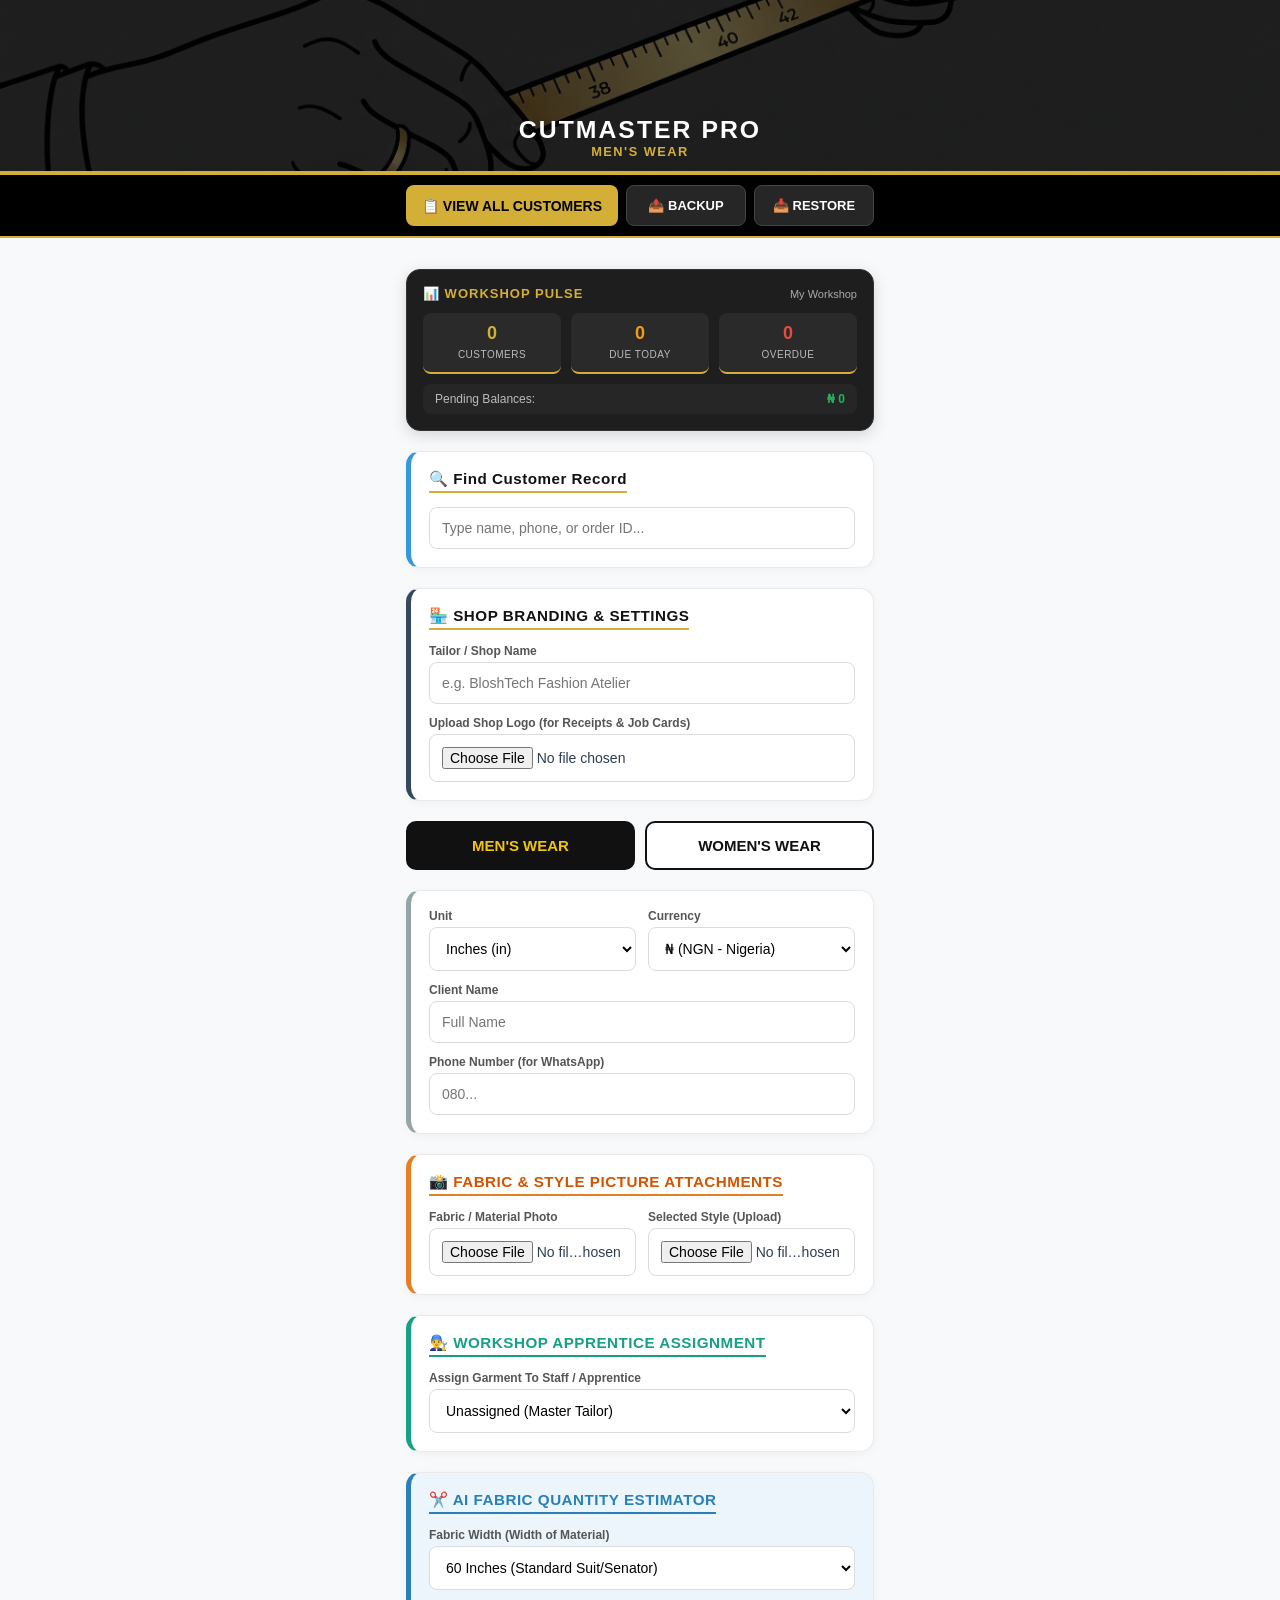
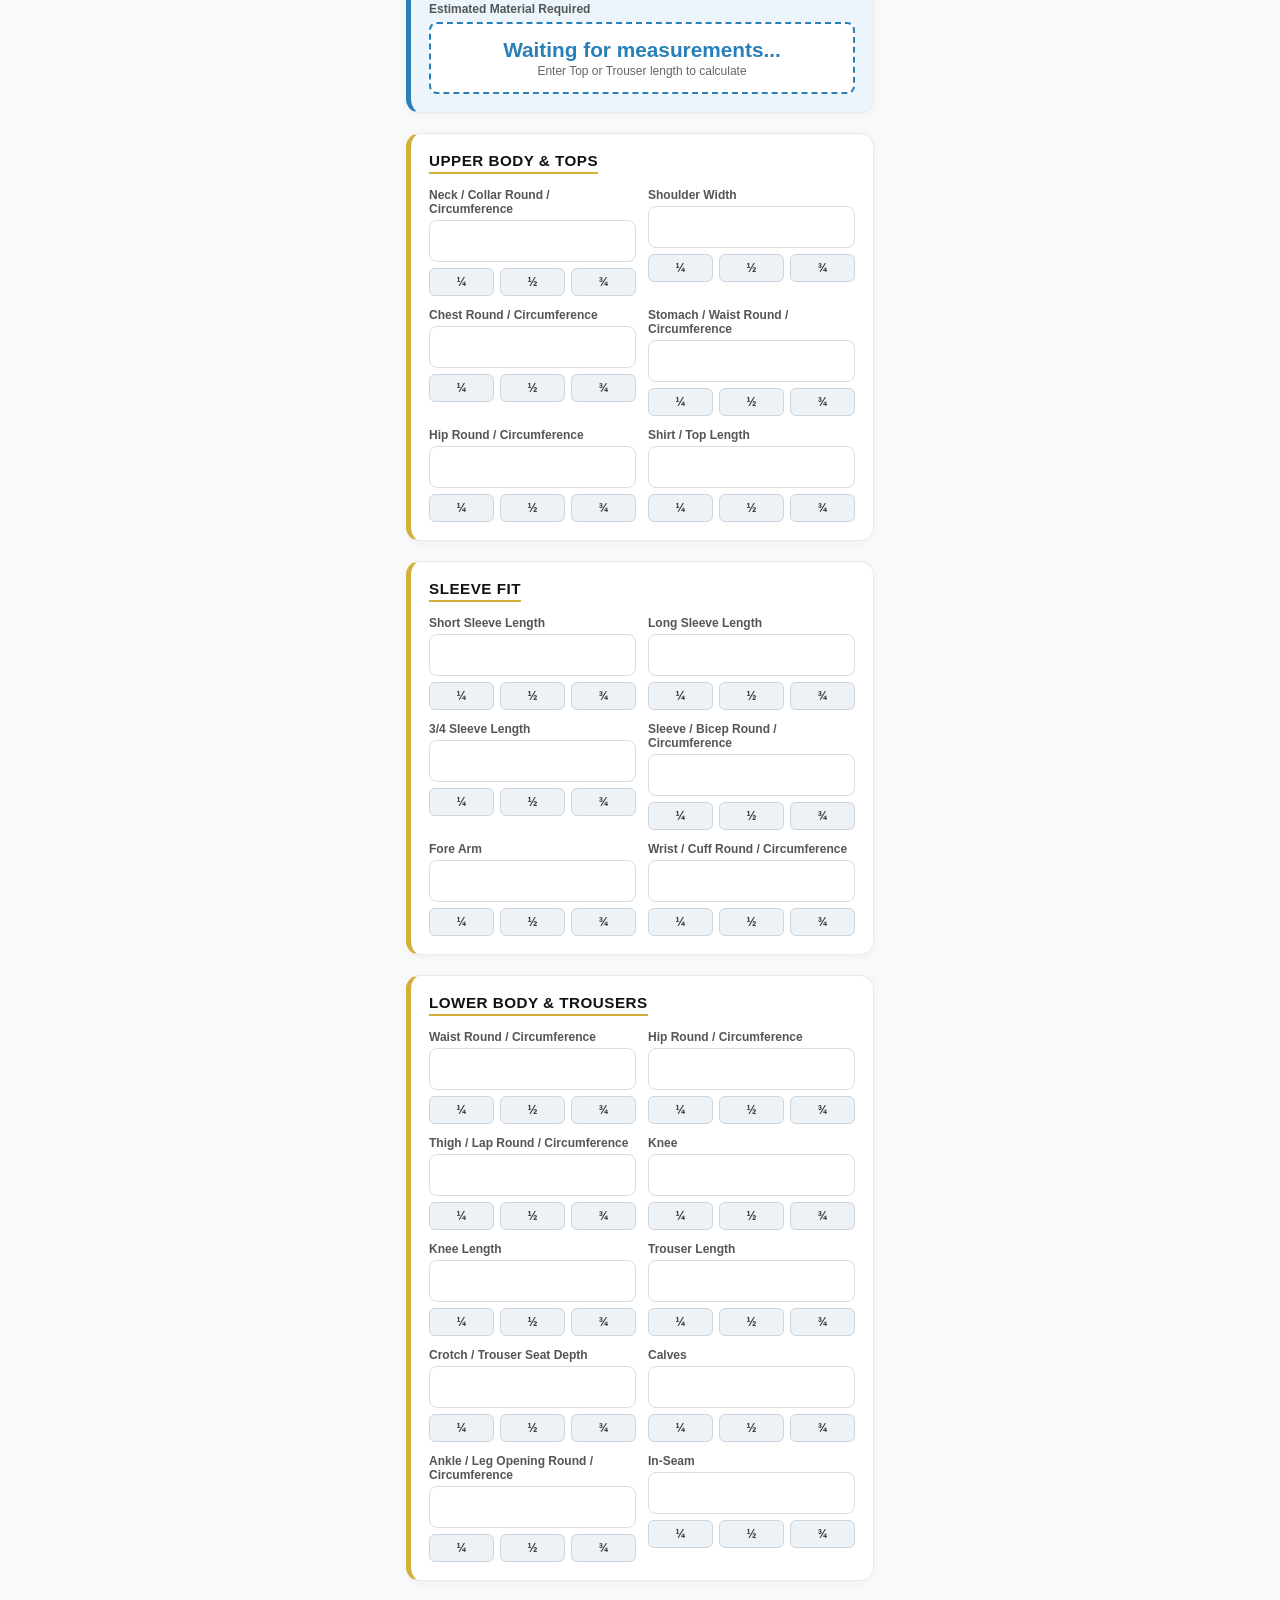
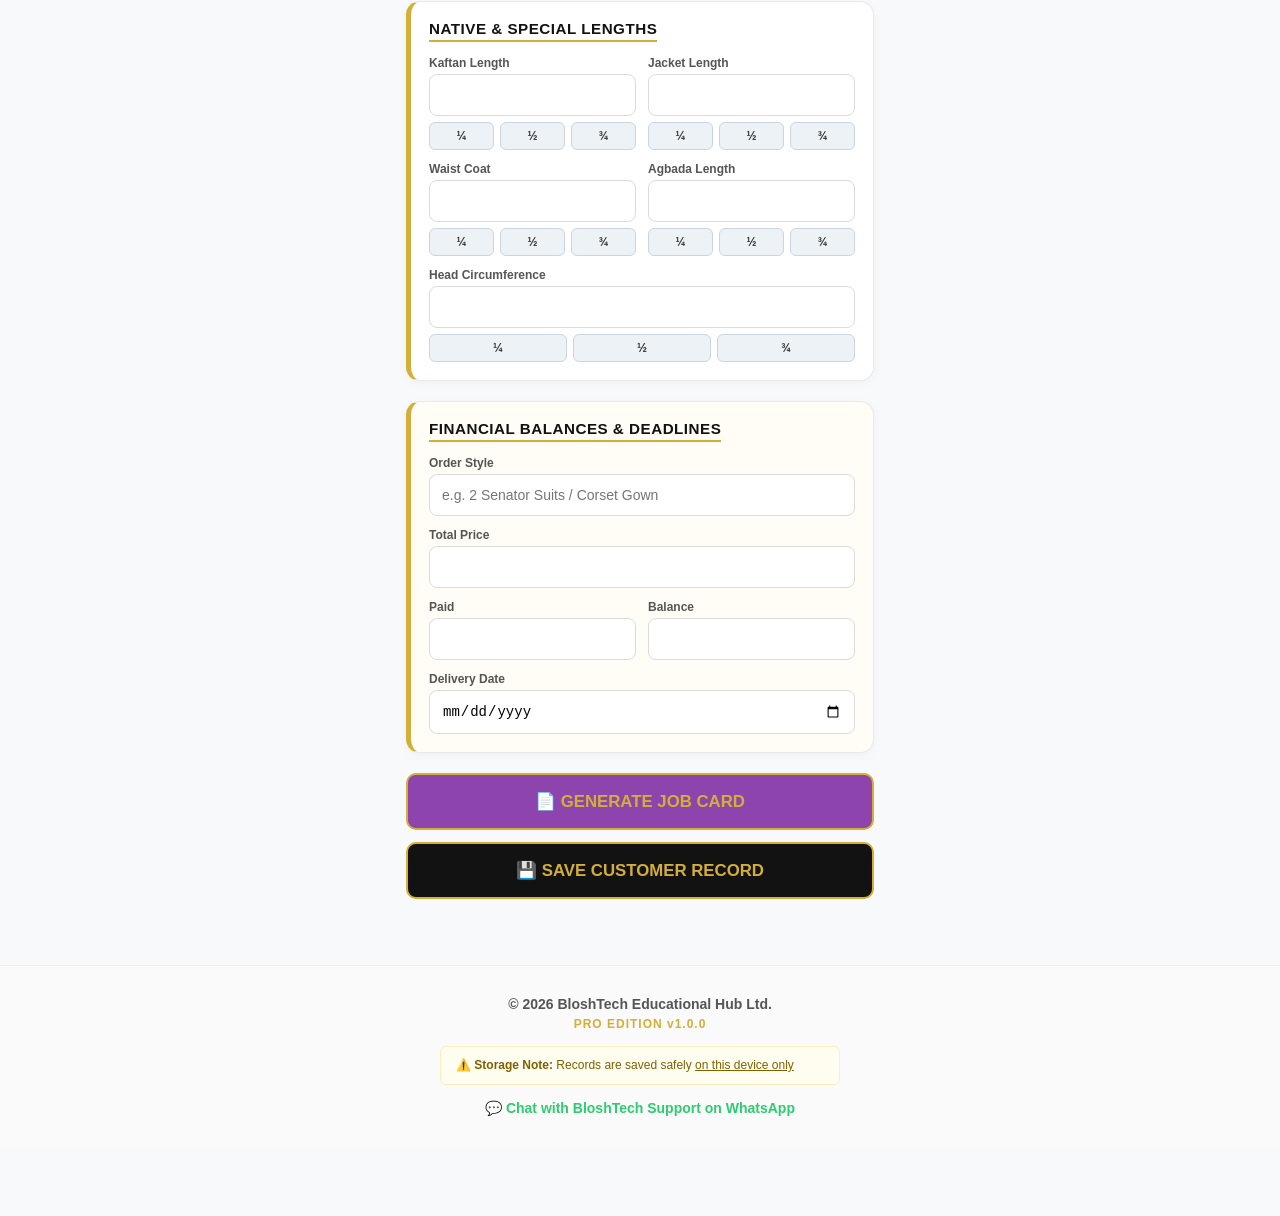
==== commit 2712a428: "Add files via upload" ====
--- a/cutmaster/index.html
+++ b/cutmaster/index.html
@@ -314,7 +314,7 @@
           <input
             type="text"
             id="licenseInput"
-            placeholder="e.g. CMP-1YEAR-2026"
+            placeholder="e.g. CMP-W7K9-261212-8F3Z"
             style="
               text-transform: uppercase;
               font-weight: bold;
@@ -356,7 +356,9 @@
             Need workshop licensing or renewal assistance?
           </p>
           <a
-            href="https://wa.me/2347036552667?text=Hello%20BloshTech,%20I%20need%20a%20CutMaster%20Pro%20Workshop%20License."
+            id="licenseWaLink"
+            href="https://wa.me/2347064715985?text=Hello%20BloshTech,%20I%20need%20a%20CutMaster%20Pro%20Workshop%20License."
+            onclick="prepareLicenseWhatsApp()"
             target="_blank"
             style="
               display: inline-block;
@@ -512,7 +514,7 @@
           "
         >
           <span style="color: #bbb">Pending Balances:</span>
-          <strong id="pUnpaid" style="color: #27ae60">₦0</strong>
+          <strong id="pUnpaid" style="color: #27ae60">0</strong>
         </div>
       </div>
 
@@ -625,9 +627,21 @@
           <div class="field-group">
             <label>Currency</label>
             <select id="curr" onchange="calc()">
-              <option>₦</option>
-              <option>£</option>
-              <option>$</option>
+              <option value="₦">₦ (NGN - Nigeria)</option>
+              <option value="GH₵">GH₵ (GHS - Ghana)</option>
+              <option value="CFA">CFA (Franc - West/Central Africa)</option>
+              <option value="KSh">KSh (KES - Kenya)</option>
+              <option value="USh">USh (UGX - Uganda)</option>
+              <option value="TSh">TSh (TZS - Tanzania)</option>
+              <option value="R">R (ZAR - South Africa)</option>
+              <option value="$">$ (USD - Dollar)</option>
+              <option value="£">£ (GBP - British Pound)</option>
+              <option value="€">€ (EUR - Euro)</option>
+              <option value="CA$">CA$ (CAD - Canada)</option>
+              <option value="AU$">AU$ (AUD - Australia)</option>
+              <option value="AED">AED (UAE Dirham)</option>
+              <option value="SAR">SAR (Saudi Riyal)</option>
+              <option value="₹">₹ (INR - Indian Rupee)</option>
             </select>
           </div>
           <div class="full">
@@ -659,12 +673,11 @@
             <img id="fabricPreview" class="img-preview" alt="Fabric Preview" />
           </div>
           <div class="field-group">
-            <label>Style / Design Sketch Photo</label>
+            <label>Selected Style (Upload)</label>
             <input
               type="file"
               id="stylePhoto"
               accept="image/*"
-              capture="environment"
               onchange="handleImageCompress(event, 'stylePreview')"
             />
             <img id="stylePreview" class="img-preview" alt="Style Preview" />
@@ -2448,6 +2461,30 @@
         return payloadStr + "::" + computeDeviceHash(payloadStr);
       }
 
+      function getShopDeviceId() {
+        let id = localStorage.getItem("CMP_SHOP_ID");
+        if (!id) {
+          const chars = "ABCDEFGHJKLMNPQRSTUVWXYZ23456789";
+          id = "";
+          for (let i = 0; i < 4; i++) {
+            id += chars.charAt(Math.floor(Math.random() * chars.length));
+          }
+          localStorage.setItem("CMP_SHOP_ID", id);
+        }
+        return id;
+      }
+
+      function prepareLicenseWhatsApp() {
+        const shopId = getShopDeviceId();
+        const msg = encodeURIComponent(
+          `Hello BloshTech, I want to activate/renew CutMaster Pro.\nMy Workshop ID is: ${shopId}`,
+        );
+        const link = document.getElementById("licenseWaLink");
+        if (link) {
+          link.href = `https://wa.me/2347064715985?text=${msg}`;
+        }
+      }
+
       function handleKeyActivation() {
         const inputKey = document
           .getElementById("licenseInput")
@@ -2455,28 +2492,79 @@
           .toUpperCase();
         if (!inputKey) return alert("Please enter an activation key.");
 
-        if (inputKey === "CMP-1MONTH-2026") {
-          localStorage.setItem("CMP_LICENSE_KEY", createSignedLicense(30));
-          alert("🔒 License Activated! Full access granted for 30 Days.");
-          document.getElementById("licenseModal").style.display = "none";
-        } else if (inputKey === "CMP-3MONTHS-2026") {
-          localStorage.setItem("CMP_LICENSE_KEY", createSignedLicense(90));
-          alert("🔒 License Activated! Full access granted for 90 Days.");
-          document.getElementById("licenseModal").style.display = "none";
-        } else if (inputKey === "CMP-6MONTHS-2026") {
-          localStorage.setItem("CMP_LICENSE_KEY", createSignedLicense(180));
-          alert("🔒 License Activated! Full access granted for 180 Days.");
-          document.getElementById("licenseModal").style.display = "none";
-        } else if (inputKey === "CMP-1YEAR-2026") {
-          localStorage.setItem("CMP_LICENSE_KEY", createSignedLicense(365));
-          alert("🔒 License Activated! Full access granted for 1 Year.");
-          document.getElementById("licenseModal").style.display = "none";
-        } else {
-          alert("❌ Invalid License Key. Contact BloshTech Support.");
+        // 1. Block reusing an old key on renewals
+        const usedKeys = JSON.parse(
+          localStorage.getItem("CMP_USED_KEYS") || "[]",
+        );
+        if (usedKeys.includes(inputKey)) {
+          return alert(
+            "❌ This license key has already been used. Request a renewal key.",
+          );
         }
+
+        // 2. Check format: CMP-XXXX-YYMMDD-XXXX
+        const parts = inputKey.split("-");
+        if (parts.length !== 4 || parts[0] !== "CMP") {
+          return alert(
+            "❌ Invalid License Key format. Contact BloshTech Support.",
+          );
+        }
+
+        const keyShopId = parts[1];
+        const expCode = parts[2];
+        const signature = parts[3];
+
+        // 3. Verify key matches THIS specific tailor's phone
+        const myShopId = getShopDeviceId();
+        if (keyShopId !== myShopId) {
+          return alert("❌ This key belongs to a different device/workshop.");
+        }
+
+        // 4. Verify mathematical signature
+        const SECRET_SALT = 7919;
+        const payload = keyShopId + expCode;
+        let hash = 0;
+        for (let i = 0; i < payload.length; i++) {
+          hash = (hash * 31 + payload.charCodeAt(i) * SECRET_SALT) % 1679616;
+        }
+        const expectedSig = Math.abs(hash)
+          .toString(36)
+          .toUpperCase()
+          .padStart(4, "0")
+          .slice(-4);
+
+        if (signature !== expectedSig) {
+          return alert("❌ Invalid License Key. Contact BloshTech Support.");
+        }
+
+        // 5. Decode expiry date (YYMMDD) and compute remaining days
+        const year = 2000 + parseInt(expCode.substring(0, 2), 10);
+        const month = parseInt(expCode.substring(2, 4), 10) - 1;
+        const day = parseInt(expCode.substring(4, 6), 10);
+        const expiryDate = new Date(year, month, day, 23, 59, 59);
+        const diffTime = expiryDate - new Date();
+        const daysValid = Math.ceil(diffTime / (1000 * 60 * 60 * 24));
+
+        if (daysValid <= 0) {
+          return alert("❌ This license key has already expired.");
+        }
+
+        // 6. Save key as used and unlock app
+        usedKeys.push(inputKey);
+        localStorage.setItem("CMP_USED_KEYS", JSON.stringify(usedKeys));
+        localStorage.setItem("CMP_LICENSE_KEY", createSignedLicense(daysValid));
+
+        alert(
+          `🔓 License Activated! Full access granted for ${daysValid} Days.`,
+        );
+        document.getElementById("licenseModal").style.display = "none";
       }
 
       window.addEventListener("DOMContentLoaded", () => {
+        const savedCurrency = localStorage.getItem("cutmaster_currency") || "";
+        if (savedCurrency && document.getElementById("curr")) {
+          document.getElementById("curr").value = savedCurrency;
+        }
         showSection("male");
         checkDeadlinesAndPulse();
         const savedShopName = localStorage.getItem("cutmaster_shop_name") || "";
@@ -2517,9 +2605,14 @@
         document.getElementById("pTotal").innerText = db.length;
         document.getElementById("pDueToday").innerText = dueToday;
         document.getElementById("pOverdue").innerText = overdue;
+        const activeCurr =
+          localStorage.getItem("cutmaster_currency") ||
+          (document.getElementById("curr")
+            ? document.getElementById("curr").value
+            : "₦");
+
         document.getElementById("pUnpaid").innerText =
-          "₦" + totalUnpaid.toLocaleString();
-
+          activeCurr + " " + totalUnpaid.toLocaleString();
         const banner = document.getElementById("deadlineBanner");
         if (dueToday > 0 || overdue > 0) {
           banner.style.display = "block";
@@ -2780,11 +2873,13 @@
       }
 
       function calc() {
-        const curr = document.getElementById("curr").value.split(" ")[0];
+        const curr = document.getElementById("curr").value;
+        localStorage.setItem("cutmaster_currency", curr);
         const t = parseFloat(document.getElementById("tp").value) || 0;
         const p = parseFloat(document.getElementById("pd").value) || 0;
         document.getElementById("bl").value =
           curr + " " + (t - p).toLocaleString();
+        checkDeadlinesAndPulse();
       }
 
       function saveData() {
@@ -2802,10 +2897,10 @@
             "⚠️ You have saved " +
             db.length +
             " customer records on the free version. Enter your workshop license key to unlock unlimited customers, cutting tickets, and backups.";
+          prepareLicenseWhatsApp();
           document.getElementById("licenseModal").style.display = "flex";
           return;
         }
-
         let measurements = {};
         if (currentGenderMode === "female") {
           measurements = {
